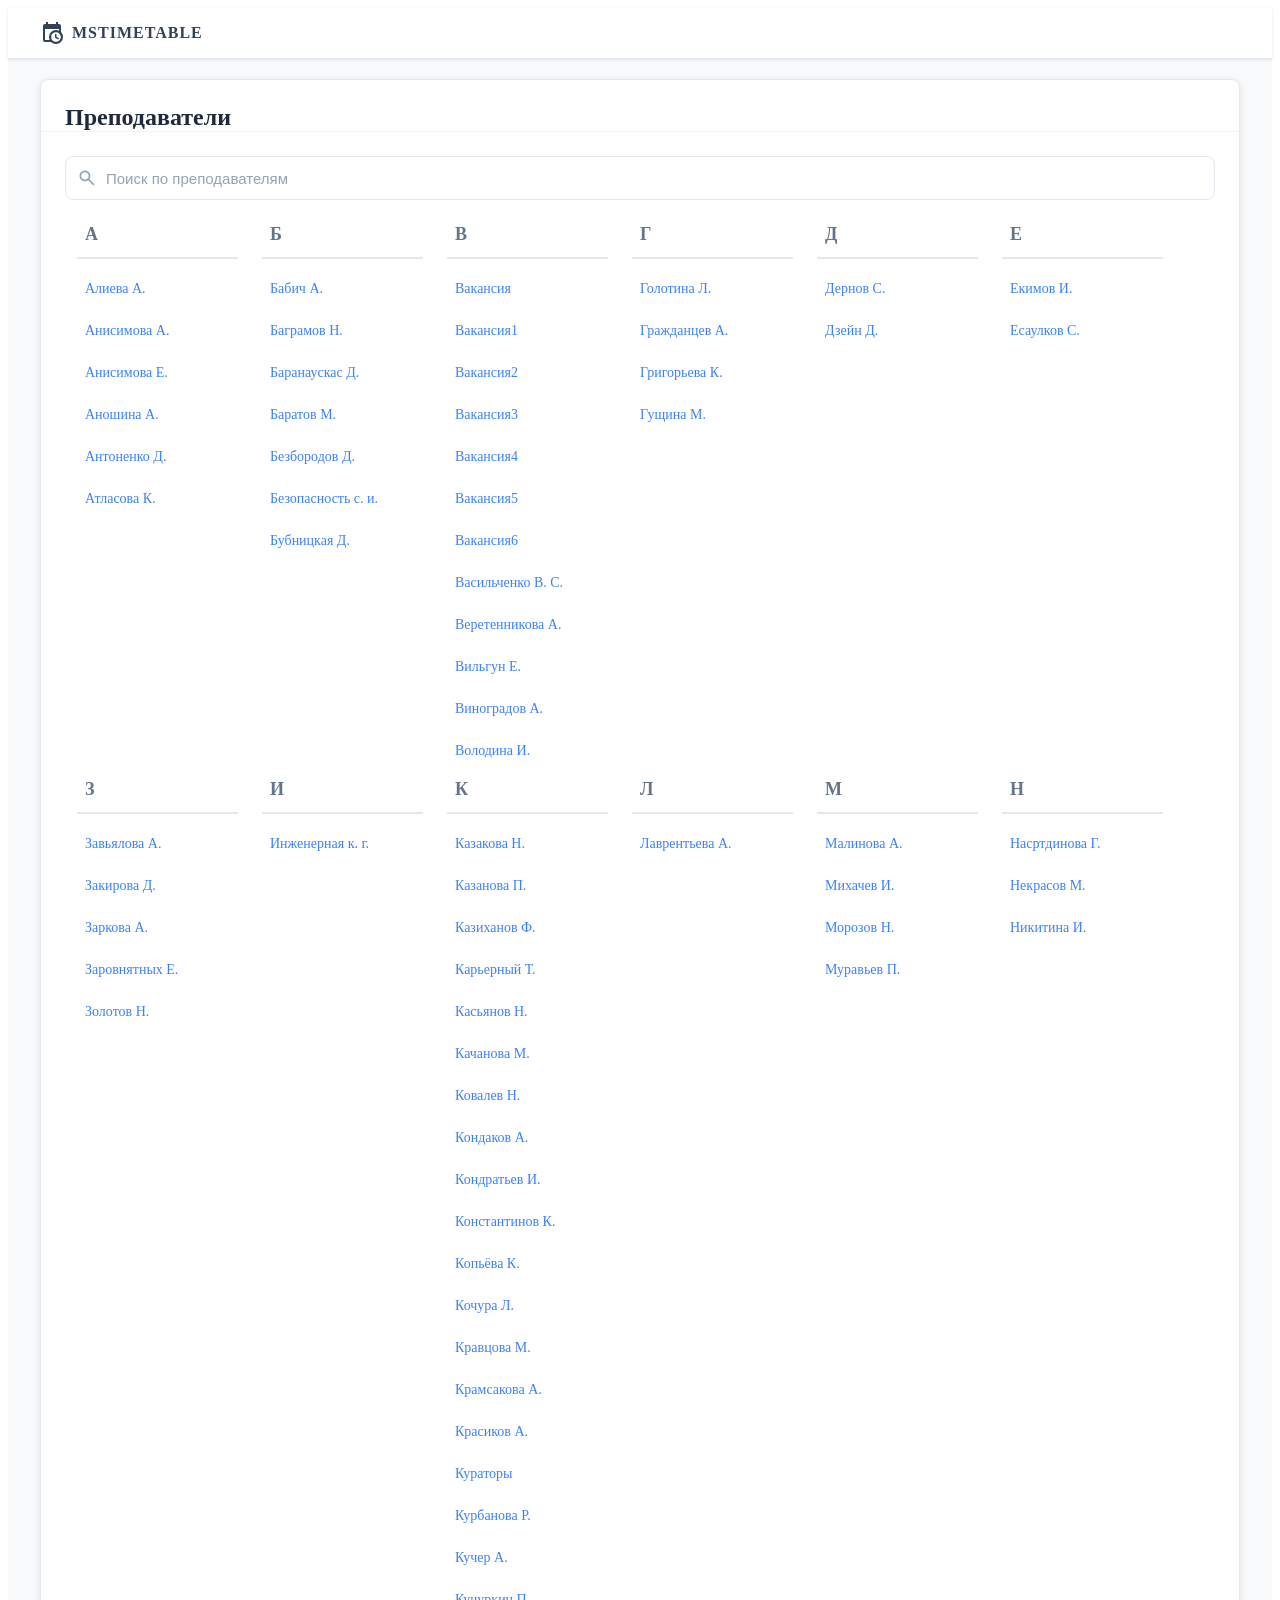
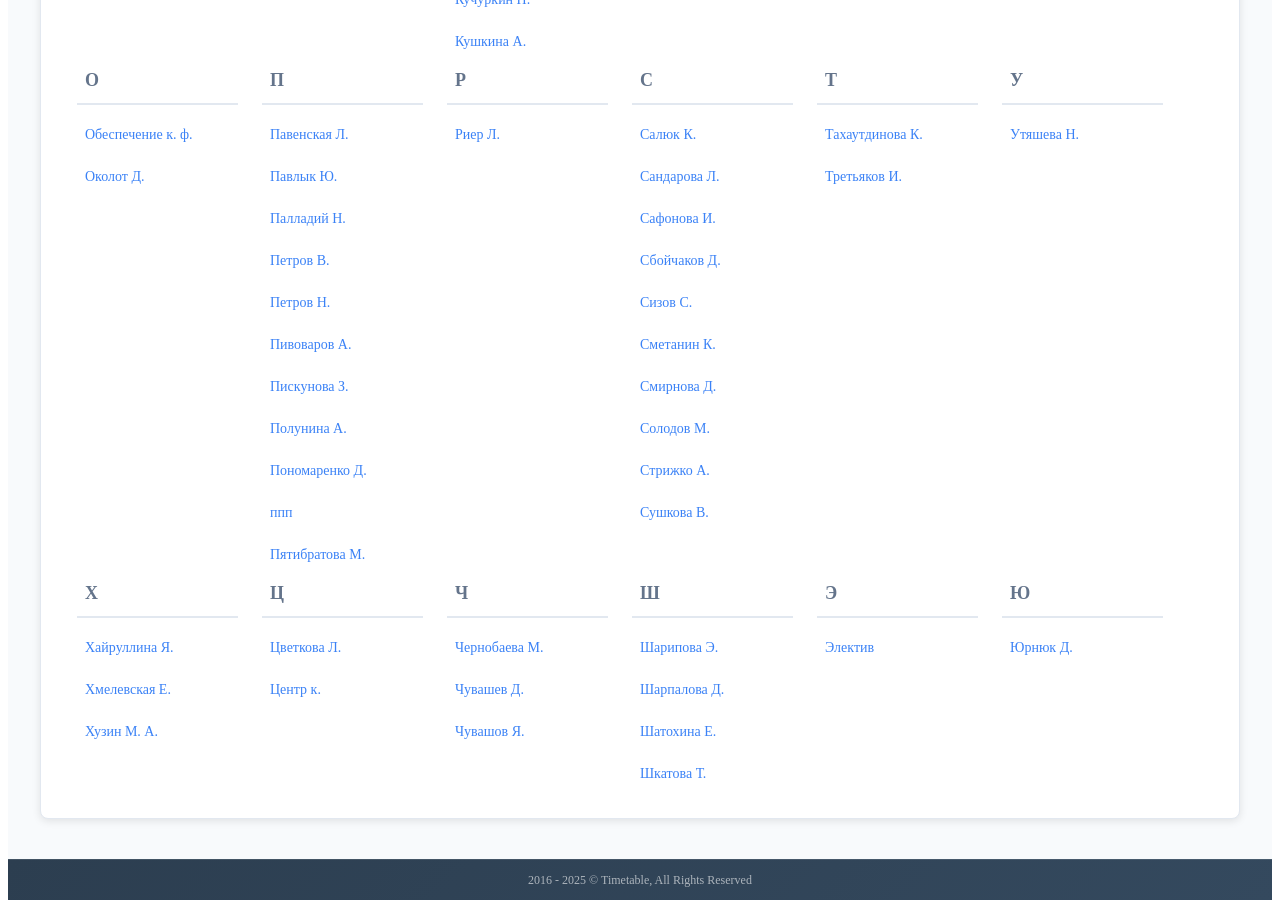
==== debug/teachers_page.html @ 3bd977bb "bug fix" ====
<!DOCTYPE html><html><head><meta charset="utf-8"><meta name="viewport" content="width=device-width, initial-scale=1"><title>Расписание по преподавателям</title><style>.layout-default[data-v-116ecce8]{background-color:#f8fafc!important;display:flex;flex-direction:column;min-height:100vh}.main-content[data-v-116ecce8]{display:flex;flex:1;flex-direction:column}</style><style>.modern-toolbar[data-v-dcefb932]{background:#fff;border-bottom:1px solid #e2e8f0;box-shadow:0 1px 3px #0000001a;height:50px}.toolbar-content[data-v-dcefb932]{height:50px;justify-content:space-between;margin:0 auto;max-width:1200px;padding:0 24px;width:100%}.header-left[data-v-dcefb932],.header-logo[data-v-dcefb932],.toolbar-content[data-v-dcefb932]{align-items:center;display:flex}.header-logo[data-v-dcefb932]{text-decoration:none;touch-action:manipulation;transition:all .3s ease;-webkit-tap-highlight-color:transparent}@media(hover:hover){.header-logo[data-v-dcefb932]:hover{opacity:.8}}@media screen and (pointer:coarse){.header-logo[data-v-dcefb932]{pointer-events:none}}.logo-icon[data-v-dcefb932]{align-items:center;color:#334155;display:flex;justify-content:center;margin-right:8px}.logo-text[data-v-dcefb932]{color:#334155;font-size:16px;font-weight:700;letter-spacing:1px}.mobile-logo[data-v-dcefb932]{color:#334155;justify-content:center}.header-right[data-v-dcefb932],.header-site[data-v-dcefb932],.mobile-logo[data-v-dcefb932]{align-items:center;display:flex}.header-site[data-v-dcefb932]{background:#f8fafc;border:1px solid #e2e8f0;border-radius:6px;color:#334155;padding:6px 12px;text-decoration:none;touch-action:manipulation;transition:all .3s ease;-webkit-tap-highlight-color:transparent}.header-site.clickable[data-v-dcefb932]{cursor:pointer}@media(hover:hover){.header-site.clickable[data-v-dcefb932]:hover{background:#f1f5f9}}.site-name[data-v-dcefb932]{color:#334155;font-size:14px;font-weight:500;max-width:260px;overflow:hidden;text-overflow:ellipsis;white-space:nowrap}.ml-1[data-v-dcefb932]{color:#64748b;margin-left:4px}@media(max-width:768px){.toolbar-content[data-v-dcefb932]{padding:0 16px}.header-site[data-v-dcefb932]{padding:6px 10px}.site-name[data-v-dcefb932]{font-size:13px}}@media(max-width:480px){.toolbar-content[data-v-dcefb932]{height:44px;padding:0 20px}.modern-toolbar[data-v-dcefb932]{height:44px}.site-name[data-v-dcefb932]{font-size:12px;max-width:200px;overflow:hidden;text-overflow:ellipsis;white-space:nowrap}.header-site[data-v-dcefb932]{max-width:220px;padding:4px 8px}}</style><style>.ui-icon[data-v-b7a84728]{display:inline-block;height:1em;vertical-align:middle;width:1em}</style><style>.modern-footer[data-v-db91221c]{background:linear-gradient(135deg,#2c3e50,#34495e);border-top:1px solid hsla(0,0%,100%,.1);color:#fffc;flex:0 0 40px;margin-top:auto}.footer-content[data-v-db91221c]{align-items:center;display:flex;height:40px;justify-content:center;margin:0 auto;max-width:1200px;padding:0 24px;width:100%}.footer-text[data-v-db91221c]{color:#fff9;font-size:12px;text-align:center}@media(max-width:768px){.footer-content[data-v-db91221c]{padding:0 16px}.footer-text[data-v-db91221c]{font-size:11px}}@media(max-width:480px){.footer-text[data-v-db91221c]{font-size:10px}}</style><style>.teachers-page[data-v-298ce6ec]{padding-bottom:40px}.content-container[data-v-298ce6ec]{margin:0 auto;max-width:1200px;padding:0 24px}.teachers-card[data-v-298ce6ec]{background:#fff;border:1px solid #e2e8f0;border-radius:8px;box-shadow:0 2px 8px #0000001a;margin-top:20px}.teachers-title[data-v-298ce6ec]{border-bottom:1px solid #f1f5f9;color:#1e293b;font-size:1.5rem;font-weight:600;padding:24px 24px 0}.card-content[data-v-298ce6ec]{padding:24px}.teachers-search[data-v-298ce6ec]{margin-bottom:16px}@media(max-width:768px){.content-container[data-v-298ce6ec]{padding:0 16px}.teachers-title[data-v-298ce6ec]{font-size:1.25rem;padding:20px 20px 0}}@media(max-width:480px){.content-container[data-v-298ce6ec]{padding:0 20px}.teachers-title[data-v-298ce6ec]{font-size:1.1rem;padding:16px 16px 0}}</style><style>.ui-search[data-v-e4967281]{align-items:center;display:flex;position:relative}.ui-search__icon[data-v-e4967281]{color:#94a3b8;left:12px;pointer-events:none;position:absolute}.ui-search__input[data-v-e4967281]{background:#fff;border:1px solid #e2e8f0;border-radius:8px;color:#1e293b;font-size:15px;min-height:44px;outline:none;padding:10px 44px 10px 40px;transition:border-color .2s ease,box-shadow .2s ease;width:100%}.ui-search__input[data-v-e4967281]::-moz-placeholder{color:#94a3b8}.ui-search__input[data-v-e4967281]::placeholder{color:#94a3b8}.ui-search__input[data-v-e4967281]:focus{border-color:#3b82f6;box-shadow:0 0 0 3px #3b82f61f}.ui-search__input[data-v-e4967281]::-webkit-search-cancel-button{-webkit-appearance:none;appearance:none}.ui-search__clear[data-v-e4967281]{align-items:center;background:transparent;border:none;color:#64748b;cursor:pointer;display:flex;height:44px;justify-content:center;position:absolute;right:0;top:50%;touch-action:manipulation;transform:translateY(-50%);width:44px}.ui-search__clear[data-v-e4967281]:before{background:transparent;border-radius:6px;content:"";inset:5px 6px;position:absolute;transition:background .15s ease}.ui-search__clear .ui-icon[data-v-e4967281]{position:relative}@media(hover:hover){.ui-search__clear[data-v-e4967281]:hover:before{background:#f1f5f9}}.ui-search__clear[data-v-e4967281]:active:before{background:#e8edf4}</style><style>.teachers-row[data-v-79f43349]{display:flex;flex-wrap:wrap;margin:0}.teachers-column[data-v-79f43349]{display:flex;flex-direction:column}.col[data-v-79f43349]{flex:0 0 14%;max-width:14%;padding:0 12px}.col.full[data-v-79f43349]{flex:0 0 16%;max-width:16%}.teacher-link[data-v-79f43349]{align-items:center;border-radius:6px;color:#3b82f6;display:flex;font-size:14px;line-height:1.4;min-height:32px;padding:4px 8px;text-decoration:none;touch-action:manipulation;transition:all .2s ease;-webkit-tap-highlight-color:transparent}@media(hover:hover){.teacher-link[data-v-79f43349]:hover{background:#3b82f61a;color:#1e40af;text-decoration:none}}.teacher-link[data-v-79f43349]:active{background:#3b82f626;transform:scale(.98)}.teacher-link[data-v-79f43349]:not(:first-child){margin-top:2px}.letter[data-v-79f43349]{border-bottom:2px solid #e2e8f0;color:#64748b;font-size:18px;font-weight:700;margin-bottom:8px;padding:8px 8px 12px}@media(max-width:1266px){.col[data-v-79f43349]{flex:0 0 16.66%;max-width:16.66%}.full.col[data-v-79f43349]{flex:0 0 20%;max-width:20%}}@media(max-width:1200px){.col[data-v-79f43349]{flex:0 0 16.66%;max-width:16.66%}.full.col[data-v-79f43349]{flex:0 0 20%;max-width:20%}}@media(max-width:1100px){.col[data-v-79f43349]{flex:0 0 20%;max-width:20%}.full.col[data-v-79f43349]{flex:0 0 25%;max-width:25%}}@media(max-width:1000px){.col[data-v-79f43349]{flex:0 0 25%;max-width:25%}.full.col[data-v-79f43349]{flex:0 0 33.33%;max-width:33.33%}}@media(max-width:768px){.col[data-v-79f43349]{flex:0 0 33.33%;max-width:33.33%;padding:0 8px}.full.col[data-v-79f43349]{flex:0 0 50%;max-width:50%}}@media(max-width:600px){.col[data-v-79f43349]{flex:0 0 50%;max-width:50%}}@media(max-width:480px){.teacher-link[data-v-79f43349]{font-size:13px;min-height:28px}.full.col[data-v-79f43349]{flex:0 0 100%;max-width:100%}}@media(max-width:360px){.col[data-v-79f43349]{flex:0 0 100%;max-width:100%}}</style><link rel="stylesheet" href="/_nuxt/entry.Zd4jwRsW.css" crossorigin><link rel="stylesheet" href="/_nuxt/_publicationId_.DvS0RNIh.css" crossorigin><link rel="stylesheet" href="/_nuxt/breadcrumbs.D7dAGh7E.css" crossorigin><link rel="stylesheet" href="/_nuxt/index.6wGNcA68.css" crossorigin><link rel="stylesheet" href="/_nuxt/NoResults.CqRjR42I.css" crossorigin><style>:where(.i-material-symbols\:search){display:inline-block;width:1em;height:1em;background-color:currentColor;-webkit-mask-image:var(--svg);mask-image:var(--svg);-webkit-mask-repeat:no-repeat;mask-repeat:no-repeat;-webkit-mask-size:100% 100%;mask-size:100% 100%;--svg:url("data:image/svg+xml,%3Csvg xmlns='http://www.w3.org/2000/svg' viewBox='0 0 24 24' width='24' height='24'%3E%3Cpath fill='black' d='m19.6 21l-6.3-6.3q-.75.6-1.725.95T9.5 16q-2.725 0-4.612-1.888T3 9.5t1.888-4.612T9.5 3t4.613 1.888T16 9.5q0 1.1-.35 2.075T14.7 13.3l6.3 6.3zM9.5 14q1.875 0 3.188-1.312T14 9.5t-1.312-3.187T9.5 5T6.313 6.313T5 9.5t1.313 3.188T9.5 14'/%3E%3C/svg%3E")}:where(.i-mdi\:calendar-clock){display:inline-block;width:1em;height:1em;background-color:currentColor;-webkit-mask-image:var(--svg);mask-image:var(--svg);-webkit-mask-repeat:no-repeat;mask-repeat:no-repeat;-webkit-mask-size:100% 100%;mask-size:100% 100%;--svg:url("data:image/svg+xml,%3Csvg xmlns='http://www.w3.org/2000/svg' viewBox='0 0 24 24' width='24' height='24'%3E%3Cpath fill='black' d='M15 13h1.5v2.82l2.44 1.41l-.75 1.3L15 16.69zm4-5H5v11h4.67c-.43-.91-.67-1.93-.67-3a7 7 0 0 1 7-7c1.07 0 2.09.24 3 .67zM5 21a2 2 0 0 1-2-2V5c0-1.11.89-2 2-2h1V1h2v2h8V1h2v2h1a2 2 0 0 1 2 2v6.1c1.24 1.26 2 2.99 2 4.9a7 7 0 0 1-7 7c-1.91 0-3.64-.76-4.9-2zm11-9.85A4.85 4.85 0 0 0 11.15 16c0 2.68 2.17 4.85 4.85 4.85A4.85 4.85 0 0 0 20.85 16c0-2.68-2.17-4.85-4.85-4.85'/%3E%3C/svg%3E")}</style><link rel="modulepreload" as="script" crossorigin href="/_nuxt/MFs0o0-h.js"><link rel="modulepreload" as="script" crossorigin href="/_nuxt/BOsYwtOT.js"><link rel="modulepreload" as="script" crossorigin href="/_nuxt/CE1dLyP9.js"><link rel="modulepreload" as="script" crossorigin href="/_nuxt/BvNuM-Ki.js"><link rel="modulepreload" as="script" crossorigin href="/_nuxt/BCeSIx0c.js"><link rel="modulepreload" as="script" crossorigin href="/_nuxt/rlwX0Xei.js"><link rel="modulepreload" as="script" crossorigin href="/_nuxt/Bi-CphAh.js"><link rel="modulepreload" as="script" crossorigin href="/_nuxt/DuxuYASW.js"><link rel="modulepreload" as="script" crossorigin href="/_nuxt/DUpiThfU.js"><link rel="modulepreload" as="script" crossorigin href="/_nuxt/DsF2shcD.js"><link rel="preload" as="fetch" fetchpriority="low" crossorigin="anonymous" href="/_nuxt/builds/meta/c3b8112a-52d9-402d-aa8f-364e0612f6e1.json"><script type="module" src="/_nuxt/MFs0o0-h.js" crossorigin></script><meta name="description" content="Актуальное расписание занятий"><meta property="og:title" content="Расписание по преподавателям"><meta property="og:description" content="Актуальное расписание занятий"><meta property="og:type" content="website"><meta property="og:site_name" content="Расписание занятий"><meta name="twitter:card" content="summary"><meta name="twitter:title" content="Расписание по преподавателям"><meta name="twitter:description" content="Актуальное расписание занятий"></head><body><div id="__nuxt"><!--[--><div class="layout-default" data-v-116ecce8><header class="modern-toolbar" data-testid="Toolbar" data-v-116ecce8 data-v-dcefb932><div class="toolbar-content" data-v-dcefb932><div class="header-left" data-v-dcefb932><a class="header-logo" href="https://www.mstimetables.ru" data-v-dcefb932><div class="logo-icon" data-v-dcefb932><span class="iconify i-mdi:calendar-clock ui-icon" aria-hidden="true" style="font-size:24px;" data-v-dcefb932 data-v-b7a84728></span></div><div class="logo-text" data-v-dcefb932>MSTIMETABLE</div></a></div><div class="header-right" data-v-dcefb932><!----></div></div></header><!----><div class="main-content" data-v-116ecce8><!--[--><div class="teachers-page" data-testid="TeachersPage" data-v-298ce6ec><div class="content-container" data-v-298ce6ec><div class="teachers-card" data-v-298ce6ec><div class="teachers-title" data-testid="TeachersTitle" data-v-298ce6ec>Преподаватели</div><div class="card-content" data-v-298ce6ec><div class="ui-search teachers-search" data-v-298ce6ec data-v-e4967281><span class="iconify i-material-symbols:search ui-icon ui-search__icon" aria-hidden="true" style="font-size:20px;" data-v-e4967281 data-v-b7a84728></span><input value="" type="search" class="ui-search__input" placeholder="Поиск по преподавателям" autocomplete="off" spellcheck="false" data-testid="UiSearchInput" data-v-e4967281><!----></div><div class="teachers-row" data-testid="TeachersList" data-v-298ce6ec data-v-79f43349><!--[--><div class="col" align-self="start" data-v-79f43349><div class="teachers-column" data-v-79f43349><div class="letter" data-v-79f43349>А</div><!--[--><a href="/01a00f53-d327-73b5-b396-bf3eb6f57ce2/teachers/334" class="teacher-link" data-testid="TeacherLink" data-v-79f43349>Алиева А.</a><a href="/01a00f53-d327-73b5-b396-bf3eb6f57ce2/teachers/340" class="teacher-link" data-testid="TeacherLink" data-v-79f43349>Анисимова А.</a><a href="/01a00f53-d327-73b5-b396-bf3eb6f57ce2/teachers/339" class="teacher-link" data-testid="TeacherLink" data-v-79f43349>Анисимова Е.</a><a href="/01a00f53-d327-73b5-b396-bf3eb6f57ce2/teachers/273" class="teacher-link" data-testid="TeacherLink" data-v-79f43349>Аношина А.</a><a href="/01a00f53-d327-73b5-b396-bf3eb6f57ce2/teachers/286" class="teacher-link" data-testid="TeacherLink" data-v-79f43349>Антоненко Д.</a><a href="/01a00f53-d327-73b5-b396-bf3eb6f57ce2/teachers/282" class="teacher-link" data-testid="TeacherLink" data-v-79f43349>Атласова К.</a><!--]--></div></div><div class="col" align-self="start" data-v-79f43349><div class="teachers-column" data-v-79f43349><div class="letter" data-v-79f43349>Б</div><!--[--><a href="/01a00f53-d327-73b5-b396-bf3eb6f57ce2/teachers/271" class="teacher-link" data-testid="TeacherLink" data-v-79f43349>Бабич А.</a><a href="/01a00f53-d327-73b5-b396-bf3eb6f57ce2/teachers/325" class="teacher-link" data-testid="TeacherLink" data-v-79f43349>Баграмов Н.</a><a href="/01a00f53-d327-73b5-b396-bf3eb6f57ce2/teachers/298" class="teacher-link" data-testid="TeacherLink" data-v-79f43349>Баранаускас Д.</a><a href="/01a00f53-d327-73b5-b396-bf3eb6f57ce2/teachers/307" class="teacher-link" data-testid="TeacherLink" data-v-79f43349>Баратов М.</a><a href="/01a00f53-d327-73b5-b396-bf3eb6f57ce2/teachers/259" class="teacher-link" data-testid="TeacherLink" data-v-79f43349>Безбородов Д.</a><a href="/01a00f53-d327-73b5-b396-bf3eb6f57ce2/teachers/295" class="teacher-link" data-testid="TeacherLink" data-v-79f43349>Безопасность с. и.</a><a href="/01a00f53-d327-73b5-b396-bf3eb6f57ce2/teachers/316" class="teacher-link" data-testid="TeacherLink" data-v-79f43349>Бубницкая Д.</a><!--]--></div></div><div class="col" align-self="start" data-v-79f43349><div class="teachers-column" data-v-79f43349><div class="letter" data-v-79f43349>В</div><!--[--><a href="/01a00f53-d327-73b5-b396-bf3eb6f57ce2/teachers/175" class="teacher-link" data-testid="TeacherLink" data-v-79f43349>Вакансия</a><a href="/01a00f53-d327-73b5-b396-bf3eb6f57ce2/teachers/176" class="teacher-link" data-testid="TeacherLink" data-v-79f43349>Вакансия1</a><a href="/01a00f53-d327-73b5-b396-bf3eb6f57ce2/teachers/177" class="teacher-link" data-testid="TeacherLink" data-v-79f43349>Вакансия2</a><a href="/01a00f53-d327-73b5-b396-bf3eb6f57ce2/teachers/180" class="teacher-link" data-testid="TeacherLink" data-v-79f43349>Вакансия3</a><a href="/01a00f53-d327-73b5-b396-bf3eb6f57ce2/teachers/181" class="teacher-link" data-testid="TeacherLink" data-v-79f43349>Вакансия4</a><a href="/01a00f53-d327-73b5-b396-bf3eb6f57ce2/teachers/182" class="teacher-link" data-testid="TeacherLink" data-v-79f43349>Вакансия5</a><a href="/01a00f53-d327-73b5-b396-bf3eb6f57ce2/teachers/185" class="teacher-link" data-testid="TeacherLink" data-v-79f43349>Вакансия6</a><a href="/01a00f53-d327-73b5-b396-bf3eb6f57ce2/teachers/279" class="teacher-link" data-testid="TeacherLink" data-v-79f43349>Васильченко В. С.</a><a href="/01a00f53-d327-73b5-b396-bf3eb6f57ce2/teachers/317" class="teacher-link" data-testid="TeacherLink" data-v-79f43349>Веретенникова А.</a><a href="/01a00f53-d327-73b5-b396-bf3eb6f57ce2/teachers/261" class="teacher-link" data-testid="TeacherLink" data-v-79f43349>Вильгун Е.</a><a href="/01a00f53-d327-73b5-b396-bf3eb6f57ce2/teachers/336" class="teacher-link" data-testid="TeacherLink" data-v-79f43349>Виноградов А.</a><a href="/01a00f53-d327-73b5-b396-bf3eb6f57ce2/teachers/251" class="teacher-link" data-testid="TeacherLink" data-v-79f43349>Володина И.</a><!--]--></div></div><div class="col" align-self="start" data-v-79f43349><div class="teachers-column" data-v-79f43349><div class="letter" data-v-79f43349>Г</div><!--[--><a href="/01a00f53-d327-73b5-b396-bf3eb6f57ce2/teachers/338" class="teacher-link" data-testid="TeacherLink" data-v-79f43349>Голотина Л.</a><a href="/01a00f53-d327-73b5-b396-bf3eb6f57ce2/teachers/256" class="teacher-link" data-testid="TeacherLink" data-v-79f43349>Гражданцев А.</a><a href="/01a00f53-d327-73b5-b396-bf3eb6f57ce2/teachers/351" class="teacher-link" data-testid="TeacherLink" data-v-79f43349>Григорьева К.</a><a href="/01a00f53-d327-73b5-b396-bf3eb6f57ce2/teachers/348" class="teacher-link" data-testid="TeacherLink" data-v-79f43349>Гущина М.</a><!--]--></div></div><div class="col" align-self="start" data-v-79f43349><div class="teachers-column" data-v-79f43349><div class="letter" data-v-79f43349>Д</div><!--[--><a href="/01a00f53-d327-73b5-b396-bf3eb6f57ce2/teachers/326" class="teacher-link" data-testid="TeacherLink" data-v-79f43349>Дернов С.</a><a href="/01a00f53-d327-73b5-b396-bf3eb6f57ce2/teachers/288" class="teacher-link" data-testid="TeacherLink" data-v-79f43349>Дзейн Д.</a><!--]--></div></div><div class="col" align-self="start" data-v-79f43349><div class="teachers-column" data-v-79f43349><div class="letter" data-v-79f43349>Е</div><!--[--><a href="/01a00f53-d327-73b5-b396-bf3eb6f57ce2/teachers/308" class="teacher-link" data-testid="TeacherLink" data-v-79f43349>Екимов И.</a><a href="/01a00f53-d327-73b5-b396-bf3eb6f57ce2/teachers/344" class="teacher-link" data-testid="TeacherLink" data-v-79f43349>Есаулков С.</a><!--]--></div></div><div class="col" align-self="start" data-v-79f43349><div class="teachers-column" data-v-79f43349><div class="letter" data-v-79f43349>З</div><!--[--><a href="/01a00f53-d327-73b5-b396-bf3eb6f57ce2/teachers/270" class="teacher-link" data-testid="TeacherLink" data-v-79f43349>Завьялова А.</a><a href="/01a00f53-d327-73b5-b396-bf3eb6f57ce2/teachers/315" class="teacher-link" data-testid="TeacherLink" data-v-79f43349>Закирова Д.</a><a href="/01a00f53-d327-73b5-b396-bf3eb6f57ce2/teachers/327" class="teacher-link" data-testid="TeacherLink" data-v-79f43349>Заркова А.</a><a href="/01a00f53-d327-73b5-b396-bf3eb6f57ce2/teachers/275" class="teacher-link" data-testid="TeacherLink" data-v-79f43349>Заровнятных Е.</a><a href="/01a00f53-d327-73b5-b396-bf3eb6f57ce2/teachers/263" class="teacher-link" data-testid="TeacherLink" data-v-79f43349>Золотов Н.</a><!--]--></div></div><div class="col" align-self="start" data-v-79f43349><div class="teachers-column" data-v-79f43349><div class="letter" data-v-79f43349>И</div><!--[--><a href="/01a00f53-d327-73b5-b396-bf3eb6f57ce2/teachers/296" class="teacher-link" data-testid="TeacherLink" data-v-79f43349>Инженерная к. г.</a><!--]--></div></div><div class="col" align-self="start" data-v-79f43349><div class="teachers-column" data-v-79f43349><div class="letter" data-v-79f43349>К</div><!--[--><a href="/01a00f53-d327-73b5-b396-bf3eb6f57ce2/teachers/291" class="teacher-link" data-testid="TeacherLink" data-v-79f43349>Казакова Н.</a><a href="/01a00f53-d327-73b5-b396-bf3eb6f57ce2/teachers/332" class="teacher-link" data-testid="TeacherLink" data-v-79f43349>Казанова П.</a><a href="/01a00f53-d327-73b5-b396-bf3eb6f57ce2/teachers/285" class="teacher-link" data-testid="TeacherLink" data-v-79f43349>Казиханов Ф.</a><a href="/01a00f53-d327-73b5-b396-bf3eb6f57ce2/teachers/276" class="teacher-link" data-testid="TeacherLink" data-v-79f43349>Карьерный Т.</a><a href="/01a00f53-d327-73b5-b396-bf3eb6f57ce2/teachers/301" class="teacher-link" data-testid="TeacherLink" data-v-79f43349>Касьянов Н.</a><a href="/01a00f53-d327-73b5-b396-bf3eb6f57ce2/teachers/280" class="teacher-link" data-testid="TeacherLink" data-v-79f43349>Качанова М.</a><a href="/01a00f53-d327-73b5-b396-bf3eb6f57ce2/teachers/337" class="teacher-link" data-testid="TeacherLink" data-v-79f43349>Ковалев Н.</a><a href="/01a00f53-d327-73b5-b396-bf3eb6f57ce2/teachers/257" class="teacher-link" data-testid="TeacherLink" data-v-79f43349>Кондаков А.</a><a href="/01a00f53-d327-73b5-b396-bf3eb6f57ce2/teachers/292" class="teacher-link" data-testid="TeacherLink" data-v-79f43349>Кондратьев И.</a><a href="/01a00f53-d327-73b5-b396-bf3eb6f57ce2/teachers/313" class="teacher-link" data-testid="TeacherLink" data-v-79f43349>Константинов К.</a><a href="/01a00f53-d327-73b5-b396-bf3eb6f57ce2/teachers/318" class="teacher-link" data-testid="TeacherLink" data-v-79f43349>Копьёва К.</a><a href="/01a00f53-d327-73b5-b396-bf3eb6f57ce2/teachers/341" class="teacher-link" data-testid="TeacherLink" data-v-79f43349>Кочура Л.</a><a href="/01a00f53-d327-73b5-b396-bf3eb6f57ce2/teachers/262" class="teacher-link" data-testid="TeacherLink" data-v-79f43349>Кравцова М.</a><a href="/01a00f53-d327-73b5-b396-bf3eb6f57ce2/teachers/299" class="teacher-link" data-testid="TeacherLink" data-v-79f43349>Крамсакова А.</a><a href="/01a00f53-d327-73b5-b396-bf3eb6f57ce2/teachers/265" class="teacher-link" data-testid="TeacherLink" data-v-79f43349>Красиков А.</a><a href="/01a00f53-d327-73b5-b396-bf3eb6f57ce2/teachers/328" class="teacher-link" data-testid="TeacherLink" data-v-79f43349>Кураторы</a><a href="/01a00f53-d327-73b5-b396-bf3eb6f57ce2/teachers/283" class="teacher-link" data-testid="TeacherLink" data-v-79f43349>Курбанова Р.</a><a href="/01a00f53-d327-73b5-b396-bf3eb6f57ce2/teachers/303" class="teacher-link" data-testid="TeacherLink" data-v-79f43349>Кучер А.</a><a href="/01a00f53-d327-73b5-b396-bf3eb6f57ce2/teachers/255" class="teacher-link" data-testid="TeacherLink" data-v-79f43349>Кучуркин П.</a><a href="/01a00f53-d327-73b5-b396-bf3eb6f57ce2/teachers/252" class="teacher-link" data-testid="TeacherLink" data-v-79f43349>Кушкина А.</a><!--]--></div></div><div class="col" align-self="start" data-v-79f43349><div class="teachers-column" data-v-79f43349><div class="letter" data-v-79f43349>Л</div><!--[--><a href="/01a00f53-d327-73b5-b396-bf3eb6f57ce2/teachers/293" class="teacher-link" data-testid="TeacherLink" data-v-79f43349>Лаврентьева А.</a><!--]--></div></div><div class="col" align-self="start" data-v-79f43349><div class="teachers-column" data-v-79f43349><div class="letter" data-v-79f43349>М</div><!--[--><a href="/01a00f53-d327-73b5-b396-bf3eb6f57ce2/teachers/347" class="teacher-link" data-testid="TeacherLink" data-v-79f43349>Малинова А.</a><a href="/01a00f53-d327-73b5-b396-bf3eb6f57ce2/teachers/278" class="teacher-link" data-testid="TeacherLink" data-v-79f43349>Михачев И.</a><a href="/01a00f53-d327-73b5-b396-bf3eb6f57ce2/teachers/333" class="teacher-link" data-testid="TeacherLink" data-v-79f43349>Морозов Н.</a><a href="/01a00f53-d327-73b5-b396-bf3eb6f57ce2/teachers/304" class="teacher-link" data-testid="TeacherLink" data-v-79f43349>Муравьев П.</a><!--]--></div></div><div class="col" align-self="start" data-v-79f43349><div class="teachers-column" data-v-79f43349><div class="letter" data-v-79f43349>Н</div><!--[--><a href="/01a00f53-d327-73b5-b396-bf3eb6f57ce2/teachers/272" class="teacher-link" data-testid="TeacherLink" data-v-79f43349>Насртдинова Г.</a><a href="/01a00f53-d327-73b5-b396-bf3eb6f57ce2/teachers/320" class="teacher-link" data-testid="TeacherLink" data-v-79f43349>Некрасов М.</a><a href="/01a00f53-d327-73b5-b396-bf3eb6f57ce2/teachers/267" class="teacher-link" data-testid="TeacherLink" data-v-79f43349>Никитина И.</a><!--]--></div></div><div class="col" align-self="start" data-v-79f43349><div class="teachers-column" data-v-79f43349><div class="letter" data-v-79f43349>О</div><!--[--><a href="/01a00f53-d327-73b5-b396-bf3eb6f57ce2/teachers/309" class="teacher-link" data-testid="TeacherLink" data-v-79f43349>Обеспечение к. ф.</a><a href="/01a00f53-d327-73b5-b396-bf3eb6f57ce2/teachers/323" class="teacher-link" data-testid="TeacherLink" data-v-79f43349>Околот Д.</a><!--]--></div></div><div class="col" align-self="start" data-v-79f43349><div class="teachers-column" data-v-79f43349><div class="letter" data-v-79f43349>П</div><!--[--><a href="/01a00f53-d327-73b5-b396-bf3eb6f57ce2/teachers/346" class="teacher-link" data-testid="TeacherLink" data-v-79f43349>Павенская Л.</a><a href="/01a00f53-d327-73b5-b396-bf3eb6f57ce2/teachers/289" class="teacher-link" data-testid="TeacherLink" data-v-79f43349>Павлык Ю.</a><a href="/01a00f53-d327-73b5-b396-bf3eb6f57ce2/teachers/350" class="teacher-link" data-testid="TeacherLink" data-v-79f43349>Палладий Н.</a><a href="/01a00f53-d327-73b5-b396-bf3eb6f57ce2/teachers/349" class="teacher-link" data-testid="TeacherLink" data-v-79f43349>Петров В.</a><a href="/01a00f53-d327-73b5-b396-bf3eb6f57ce2/teachers/287" class="teacher-link" data-testid="TeacherLink" data-v-79f43349>Петров Н.</a><a href="/01a00f53-d327-73b5-b396-bf3eb6f57ce2/teachers/322" class="teacher-link" data-testid="TeacherLink" data-v-79f43349>Пивоваров А.</a><a href="/01a00f53-d327-73b5-b396-bf3eb6f57ce2/teachers/266" class="teacher-link" data-testid="TeacherLink" data-v-79f43349>Пискунова З.</a><a href="/01a00f53-d327-73b5-b396-bf3eb6f57ce2/teachers/345" class="teacher-link" data-testid="TeacherLink" data-v-79f43349>Полунина А.</a><a href="/01a00f53-d327-73b5-b396-bf3eb6f57ce2/teachers/329" class="teacher-link" data-testid="TeacherLink" data-v-79f43349>Пономаренко Д.</a><a href="/01a00f53-d327-73b5-b396-bf3eb6f57ce2/teachers/250" class="teacher-link" data-testid="TeacherLink" data-v-79f43349>ппп</a><a href="/01a00f53-d327-73b5-b396-bf3eb6f57ce2/teachers/312" class="teacher-link" data-testid="TeacherLink" data-v-79f43349>Пятибратова М.</a><!--]--></div></div><div class="col" align-self="start" data-v-79f43349><div class="teachers-column" data-v-79f43349><div class="letter" data-v-79f43349>Р</div><!--[--><a href="/01a00f53-d327-73b5-b396-bf3eb6f57ce2/teachers/274" class="teacher-link" data-testid="TeacherLink" data-v-79f43349>Риер Л.</a><!--]--></div></div><div class="col" align-self="start" data-v-79f43349><div class="teachers-column" data-v-79f43349><div class="letter" data-v-79f43349>С</div><!--[--><a href="/01a00f53-d327-73b5-b396-bf3eb6f57ce2/teachers/352" class="teacher-link" data-testid="TeacherLink" data-v-79f43349>Салюк К.</a><a href="/01a00f53-d327-73b5-b396-bf3eb6f57ce2/teachers/258" class="teacher-link" data-testid="TeacherLink" data-v-79f43349>Сандарова Л.</a><a href="/01a00f53-d327-73b5-b396-bf3eb6f57ce2/teachers/305" class="teacher-link" data-testid="TeacherLink" data-v-79f43349>Сафонова И.</a><a href="/01a00f53-d327-73b5-b396-bf3eb6f57ce2/teachers/297" class="teacher-link" data-testid="TeacherLink" data-v-79f43349>Сбойчаков Д.</a><a href="/01a00f53-d327-73b5-b396-bf3eb6f57ce2/teachers/324" class="teacher-link" data-testid="TeacherLink" data-v-79f43349>Сизов С.</a><a href="/01a00f53-d327-73b5-b396-bf3eb6f57ce2/teachers/331" class="teacher-link" data-testid="TeacherLink" data-v-79f43349>Сметанин К.</a><a href="/01a00f53-d327-73b5-b396-bf3eb6f57ce2/teachers/260" class="teacher-link" data-testid="TeacherLink" data-v-79f43349>Смирнова Д.</a><a href="/01a00f53-d327-73b5-b396-bf3eb6f57ce2/teachers/302" class="teacher-link" data-testid="TeacherLink" data-v-79f43349>Солодов М.</a><a href="/01a00f53-d327-73b5-b396-bf3eb6f57ce2/teachers/300" class="teacher-link" data-testid="TeacherLink" data-v-79f43349>Стрижко А.</a><a href="/01a00f53-d327-73b5-b396-bf3eb6f57ce2/teachers/264" class="teacher-link" data-testid="TeacherLink" data-v-79f43349>Сушкова В.</a><!--]--></div></div><div class="col" align-self="start" data-v-79f43349><div class="teachers-column" data-v-79f43349><div class="letter" data-v-79f43349>Т</div><!--[--><a href="/01a00f53-d327-73b5-b396-bf3eb6f57ce2/teachers/321" class="teacher-link" data-testid="TeacherLink" data-v-79f43349>Тахаутдинова К.</a><a href="/01a00f53-d327-73b5-b396-bf3eb6f57ce2/teachers/310" class="teacher-link" data-testid="TeacherLink" data-v-79f43349>Третьяков И.</a><!--]--></div></div><div class="col" align-self="start" data-v-79f43349><div class="teachers-column" data-v-79f43349><div class="letter" data-v-79f43349>У</div><!--[--><a href="/01a00f53-d327-73b5-b396-bf3eb6f57ce2/teachers/314" class="teacher-link" data-testid="TeacherLink" data-v-79f43349>Утяшева Н.</a><!--]--></div></div><div class="col" align-self="start" data-v-79f43349><div class="teachers-column" data-v-79f43349><div class="letter" data-v-79f43349>Х</div><!--[--><a href="/01a00f53-d327-73b5-b396-bf3eb6f57ce2/teachers/268" class="teacher-link" data-testid="TeacherLink" data-v-79f43349>Хайруллина Я.</a><a href="/01a00f53-d327-73b5-b396-bf3eb6f57ce2/teachers/343" class="teacher-link" data-testid="TeacherLink" data-v-79f43349>Хмелевская Е.</a><a href="/01a00f53-d327-73b5-b396-bf3eb6f57ce2/teachers/284" class="teacher-link" data-testid="TeacherLink" data-v-79f43349>Хузин М. А.</a><!--]--></div></div><div class="col" align-self="start" data-v-79f43349><div class="teachers-column" data-v-79f43349><div class="letter" data-v-79f43349>Ц</div><!--[--><a href="/01a00f53-d327-73b5-b396-bf3eb6f57ce2/teachers/306" class="teacher-link" data-testid="TeacherLink" data-v-79f43349>Цветкова Л.</a><a href="/01a00f53-d327-73b5-b396-bf3eb6f57ce2/teachers/294" class="teacher-link" data-testid="TeacherLink" data-v-79f43349>Центр к.</a><!--]--></div></div><div class="col" align-self="start" data-v-79f43349><div class="teachers-column" data-v-79f43349><div class="letter" data-v-79f43349>Ч</div><!--[--><a href="/01a00f53-d327-73b5-b396-bf3eb6f57ce2/teachers/330" class="teacher-link" data-testid="TeacherLink" data-v-79f43349>Чернобаева М.</a><a href="/01a00f53-d327-73b5-b396-bf3eb6f57ce2/teachers/253" class="teacher-link" data-testid="TeacherLink" data-v-79f43349>Чувашев Д.</a><a href="/01a00f53-d327-73b5-b396-bf3eb6f57ce2/teachers/290" class="teacher-link" data-testid="TeacherLink" data-v-79f43349>Чувашов Я.</a><!--]--></div></div><div class="col" align-self="start" data-v-79f43349><div class="teachers-column" data-v-79f43349><div class="letter" data-v-79f43349>Ш</div><!--[--><a href="/01a00f53-d327-73b5-b396-bf3eb6f57ce2/teachers/254" class="teacher-link" data-testid="TeacherLink" data-v-79f43349>Шарипова Э.</a><a href="/01a00f53-d327-73b5-b396-bf3eb6f57ce2/teachers/353" class="teacher-link" data-testid="TeacherLink" data-v-79f43349>Шарпалова Д.</a><a href="/01a00f53-d327-73b5-b396-bf3eb6f57ce2/teachers/342" class="teacher-link" data-testid="TeacherLink" data-v-79f43349>Шатохина Е.</a><a href="/01a00f53-d327-73b5-b396-bf3eb6f57ce2/teachers/319" class="teacher-link" data-testid="TeacherLink" data-v-79f43349>Шкатова Т.</a><!--]--></div></div><div class="col" align-self="start" data-v-79f43349><div class="teachers-column" data-v-79f43349><div class="letter" data-v-79f43349>Э</div><!--[--><a href="/01a00f53-d327-73b5-b396-bf3eb6f57ce2/teachers/335" class="teacher-link" data-testid="TeacherLink" data-v-79f43349>Электив</a><!--]--></div></div><div class="col" align-self="start" data-v-79f43349><div class="teachers-column" data-v-79f43349><div class="letter" data-v-79f43349>Ю</div><!--[--><a href="/01a00f53-d327-73b5-b396-bf3eb6f57ce2/teachers/311" class="teacher-link" data-testid="TeacherLink" data-v-79f43349>Юрнюк Д.</a><!--]--></div></div><!--]--></div></div></div></div></div><!--]--></div><footer class="modern-footer" data-v-116ecce8 data-v-db91221c><div class="footer-content" data-v-db91221c><div class="footer-text" data-v-db91221c>2016 - 2025 © Timetable, All Rights Reserved</div></div></footer></div><!--]--></div><div id="teleports"></div><script>window.__NUXT__={};window.__NUXT__.config={public:{},app:{baseURL:"/",buildId:"c3b8112a-52d9-402d-aa8f-364e0612f6e1",buildAssetsDir:"/_nuxt/",cdnURL:""}}</script><script type="application/json" data-nuxt-data="nuxt-app" data-ssr="true" id="__NUXT_DATA__">[["ShallowReactive",1],{"data":2,"state":329,"once":331,"_errors":332,"serverRendered":334,"path":335,"pinia":336},["ShallowReactive",3],{"teachers-01a00f53-d327-73b5-b396-bf3eb6f57ce2":4},[5,8,11,14,17,20,23,26,29,32,35,38,41,44,47,50,53,56,59,62,65,68,71,74,77,80,83,86,89,92,95,98,101,104,107,110,113,116,119,122,125,128,131,134,137,140,143,146,149,152,155,158,161,164,167,170,173,176,179,182,185,188,191,194,197,200,203,206,209,212,215,218,221,224,227,230,233,236,239,242,245,248,251,254,257,260,263,266,269,272,275,278,281,284,287,290,293,296,299,302,305,308,311,314,317,320,323,326],{"id":6,"fio":7},334,"Алиева А.",{"id":9,"fio":10},340,"Анисимова А.",{"id":12,"fio":13},339,"Анисимова Е.",{"id":15,"fio":16},273,"Аношина А.С.",{"id":18,"fio":19},286,"Антоненко Д.С.",{"id":21,"fio":22},282,"Атласова К.",{"id":24,"fio":25},271,"Бабич А.П.",{"id":27,"fio":28},325,"Баграмов Н.",{"id":30,"fio":31},298,"Баранаускас Д.К.",{"id":33,"fio":34},307,"Баратов М.",{"id":36,"fio":37},259,"Безбородов Д.М.",{"id":39,"fio":40},295,"Безопасность сетевой инфраструктуры (вакансия)",{"id":42,"fio":43},316,"Бубницкая Д.",{"id":45,"fio":46},175,"Вакансия",{"id":48,"fio":49},176,"Вакансия1",{"id":51,"fio":52},177,"Вакансия2",{"id":54,"fio":55},180,"Вакансия3",{"id":57,"fio":58},181,"Вакансия4",{"id":60,"fio":61},182,"Вакансия5",{"id":63,"fio":64},185,"Вакансия6",{"id":66,"fio":67},279,"Васильченко Валерия Сергеевна",{"id":69,"fio":70},317,"Веретенникова А.",{"id":72,"fio":73},261,"Вильгун Е.В.",{"id":75,"fio":76},336,"Виноградов А.Ю.",{"id":78,"fio":79},251,"Володина И.",{"id":81,"fio":82},338,"Голотина Л.",{"id":84,"fio":85},256,"Гражданцев А.",{"id":87,"fio":88},351,"Григорьева К.",{"id":90,"fio":91},348,"Гущина М.",{"id":93,"fio":94},326,"Дернов С.В.",{"id":96,"fio":97},288,"Дзейн Д.Ю.",{"id":99,"fio":100},308,"Екимов И.",{"id":102,"fio":103},344,"Есаулков С.",{"id":105,"fio":106},270,"Завьялова А.О.",{"id":108,"fio":109},315,"Закирова Д.",{"id":111,"fio":112},327,"Заркова А.А.",{"id":114,"fio":115},275,"Заровнятных Е.В.",{"id":117,"fio":118},263,"Золотов Н.В.",{"id":120,"fio":121},296,"Инженерная компьютерная графика (вакансия)",{"id":123,"fio":124},291,"Казакова Н.В.",{"id":126,"fio":127},332,"Казанова П.А.",{"id":129,"fio":130},285,"Казиханов Фарид",{"id":132,"fio":133},276,"Карьерный Тьютор",{"id":135,"fio":136},301,"Касьянов Н.",{"id":138,"fio":139},280,"Качанова М.",{"id":141,"fio":142},337,"Ковалев Н.",{"id":144,"fio":145},257,"Кондаков А.",{"id":147,"fio":148},292,"Кондратьев И.",{"id":150,"fio":151},313,"Константинов К.",{"id":153,"fio":154},318,"Копьёва К.",{"id":156,"fio":157},341,"Кочура Л.",{"id":159,"fio":160},262,"Кравцова М.А.",{"id":162,"fio":163},299,"Крамсакова А.",{"id":165,"fio":166},265,"Красиков А.В.",{"id":168,"fio":169},328,"Кураторы",{"id":171,"fio":172},283,"Курбанова Р.",{"id":174,"fio":175},303,"Кучер А.",{"id":177,"fio":178},255,"Кучуркин П.",{"id":180,"fio":181},252,"Кушкина А.",{"id":183,"fio":184},293,"Лаврентьева А.",{"id":186,"fio":187},347,"Малинова А.",{"id":189,"fio":190},278,"Михачев И.Г.",{"id":192,"fio":193},333,"Морозов Н.С.",{"id":195,"fio":196},304,"Муравьев П.",{"id":198,"fio":199},272,"Насртдинова Г.Г.",{"id":201,"fio":202},320,"Некрасов М.В.",{"id":204,"fio":205},267,"Никитина И.А.",{"id":207,"fio":208},309,"Обеспечение качества функционирования компьютерных систем (вакансия)",{"id":210,"fio":211},323,"Околот Д.Я.",{"id":213,"fio":214},346,"Павенская Л.",{"id":216,"fio":217},289,"Павлык Ю.А.",{"id":219,"fio":220},350,"Палладий Н.",{"id":222,"fio":223},349,"Петров В.А.",{"id":225,"fio":226},287,"Петров Н.А.",{"id":228,"fio":229},322,"Пивоваров А.В.",{"id":231,"fio":232},266,"Пискунова З.",{"id":234,"fio":235},345,"Полунина А.",{"id":237,"fio":238},329,"Пономаренко Д.С.",{"id":240,"fio":241},250,"ппп",{"id":243,"fio":244},312,"Пятибратова М.А.",{"id":246,"fio":247},274,"Риер Л.",{"id":249,"fio":250},352,"Салюк К.",{"id":252,"fio":253},258,"Сандарова Л.",{"id":255,"fio":256},305,"Сафонова И.",{"id":258,"fio":259},297,"Сбойчаков Д.",{"id":261,"fio":262},324,"Сизов С.",{"id":264,"fio":265},331,"Сметанин К.И.",{"id":267,"fio":268},260,"Смирнова Д.",{"id":270,"fio":271},302,"Солодов М.",{"id":273,"fio":274},300,"Стрижко А.А.",{"id":276,"fio":277},264,"Сушкова В.",{"id":279,"fio":280},321,"Тахаутдинова К.И.",{"id":282,"fio":283},310,"Третьяков И.",{"id":285,"fio":286},314,"Утяшева Н.",{"id":288,"fio":289},268,"Хайруллина Я.А.",{"id":291,"fio":292},343,"Хмелевская Е.",{"id":294,"fio":295},284,"Хузин Марат Айратович",{"id":297,"fio":298},306,"Цветкова Л.",{"id":300,"fio":301},294,"Центр карьеры",{"id":303,"fio":304},330,"Чернобаева М.К.",{"id":306,"fio":307},253,"Чувашев Д.",{"id":309,"fio":310},290,"Чувашов Я.А.",{"id":312,"fio":313},254,"Шарипова Э.",{"id":315,"fio":316},353,"Шарпалова Д.",{"id":318,"fio":319},342,"Шатохина Е.",{"id":321,"fio":322},319,"Шкатова Т.Ю.",{"id":324,"fio":325},335,"Электив",{"id":327,"fio":328},311,"Юрнюк Д.",["Reactive",330],{},["Set"],["ShallowReactive",333],{"teachers-01a00f53-d327-73b5-b396-bf3eb6f57ce2":-1},true,"/01a00f53-d327-73b5-b396-bf3eb6f57ce2/teachers",{"publication":337,"breadcrumbs":349,"teachers":355},{"publication":338,"loadedLinkId":348},["Ref",339],["Reactive",340],{"application":341},{"id":342,"name":343,"url":344,"type":345,"fullTeacherFio":346,"hideWindowGroups":346,"lessonsColumnDirection":346,"hideEmptyDay":346,"displayCabinets":334,"displayTeachers":334,"isTeachersView":346,"publishedDate":347},"01a00f53-d327-73b5-b396-bf3eb6f57ce2","",null,"Spo",false,"2026-09-10T13:39:45.328165Z",["Ref",342],{"breadcrumbs":350},["Ref",351],["Reactive",352],[353],{"text":354},"Преподаватели",{"teachers":356},["Ref",357],["Reactive",4]]</script></body></html>
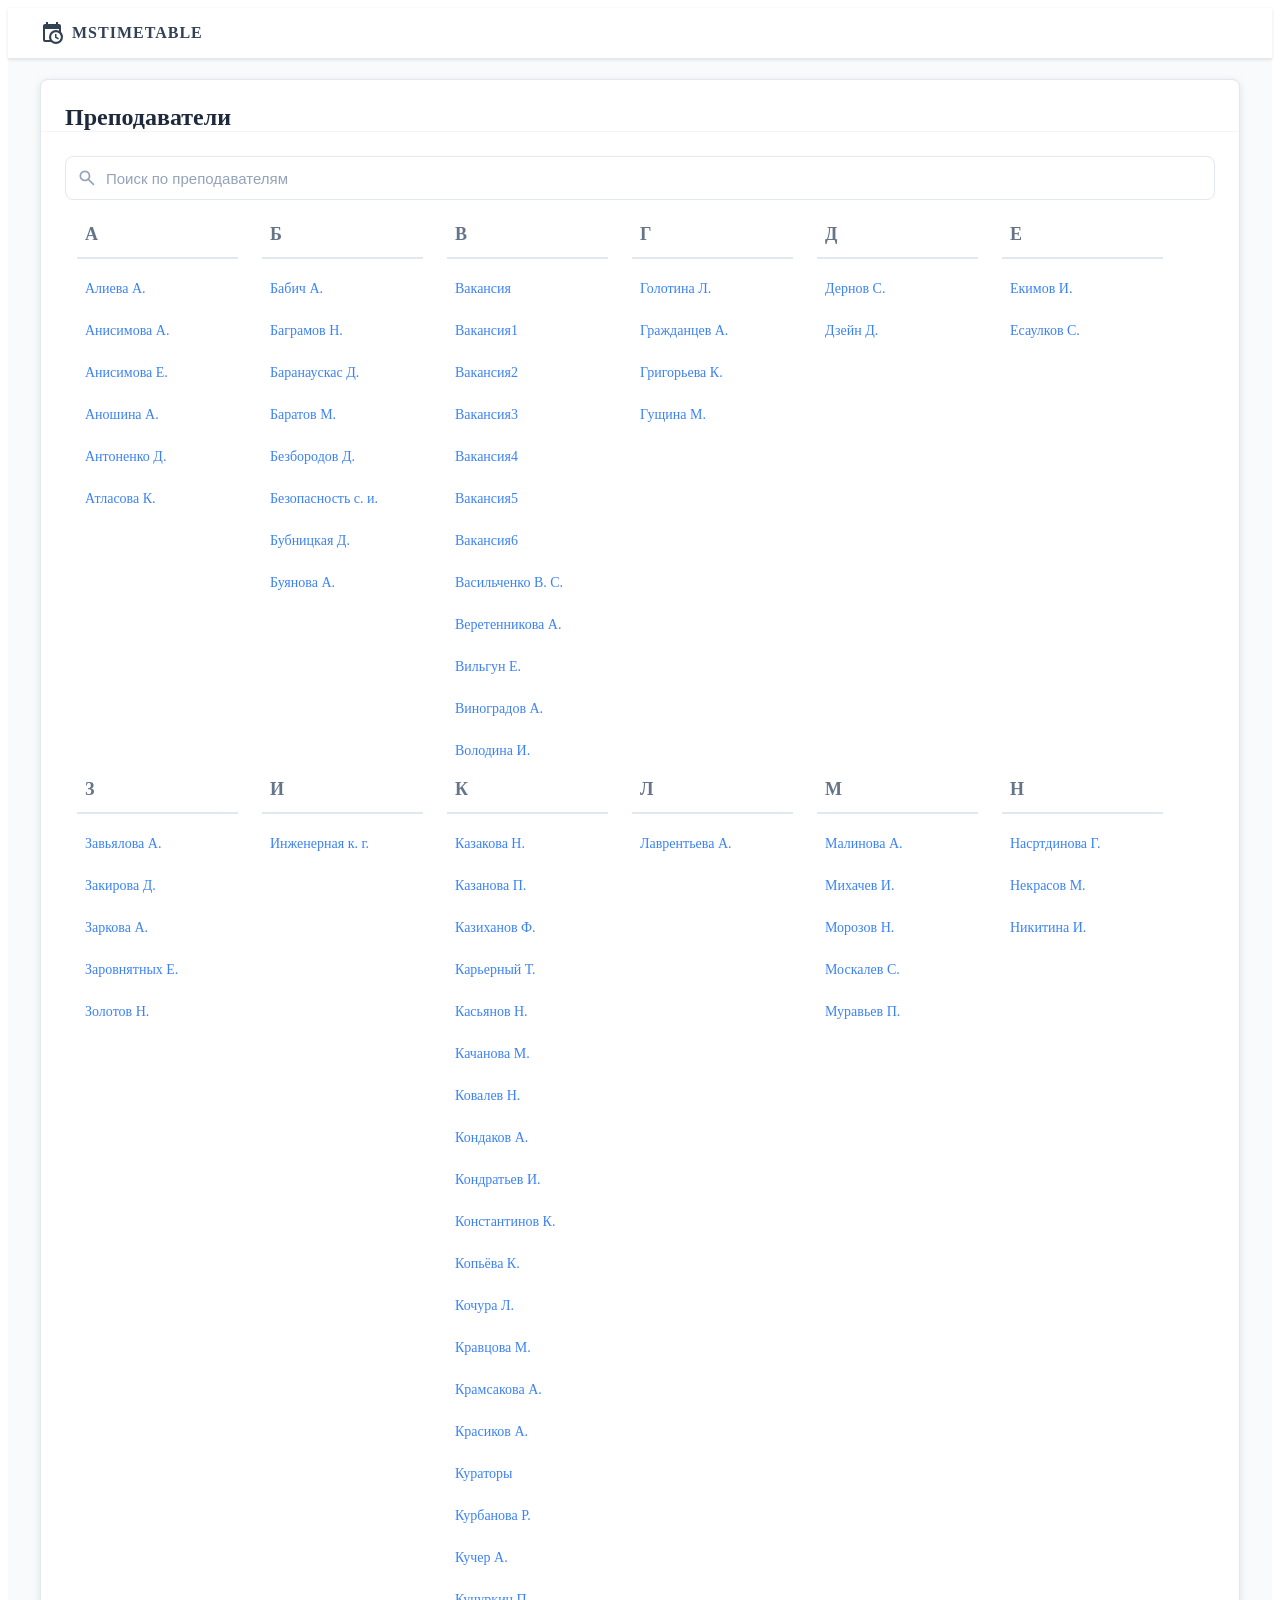
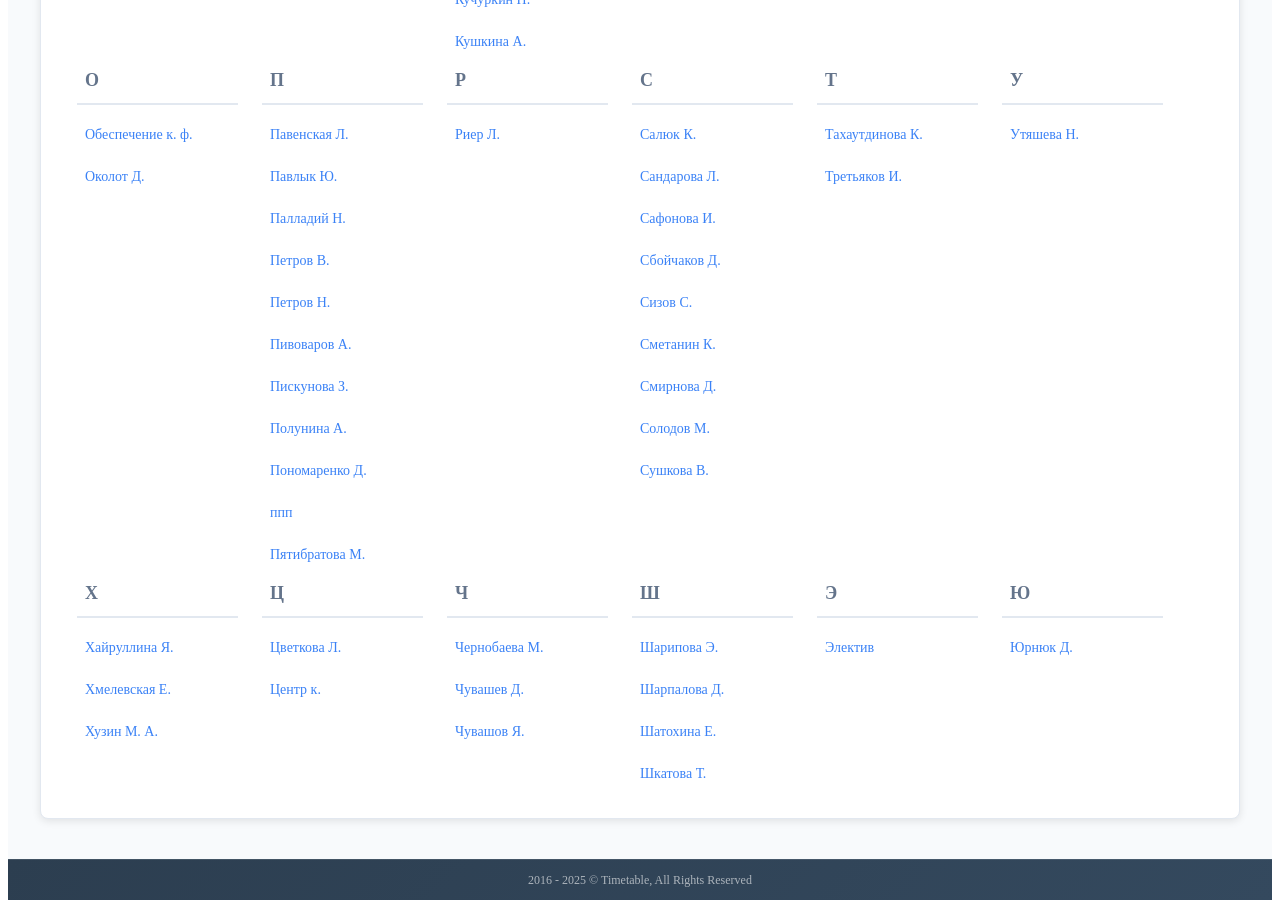
==== commit d2ad946d: "открываем шампанское с братиком" ====
--- a/debug/teachers_page.html
+++ b/debug/teachers_page.html
@@ -1 +1 @@
-<!DOCTYPE html><html><head><meta charset="utf-8"><meta name="viewport" content="width=device-width, initial-scale=1"><title>Расписание по преподавателям</title><style>.layout-default[data-v-116ecce8]{background-color:#f8fafc!important;display:flex;flex-direction:column;min-height:100vh}.main-content[data-v-116ecce8]{display:flex;flex:1;flex-direction:column}</style><style>.modern-toolbar[data-v-dcefb932]{background:#fff;border-bottom:1px solid #e2e8f0;box-shadow:0 1px 3px #0000001a;height:50px}.toolbar-content[data-v-dcefb932]{height:50px;justify-content:space-between;margin:0 auto;max-width:1200px;padding:0 24px;width:100%}.header-left[data-v-dcefb932],.header-logo[data-v-dcefb932],.toolbar-content[data-v-dcefb932]{align-items:center;display:flex}.header-logo[data-v-dcefb932]{text-decoration:none;touch-action:manipulation;transition:all .3s ease;-webkit-tap-highlight-color:transparent}@media(hover:hover){.header-logo[data-v-dcefb932]:hover{opacity:.8}}@media screen and (pointer:coarse){.header-logo[data-v-dcefb932]{pointer-events:none}}.logo-icon[data-v-dcefb932]{align-items:center;color:#334155;display:flex;justify-content:center;margin-right:8px}.logo-text[data-v-dcefb932]{color:#334155;font-size:16px;font-weight:700;letter-spacing:1px}.mobile-logo[data-v-dcefb932]{color:#334155;justify-content:center}.header-right[data-v-dcefb932],.header-site[data-v-dcefb932],.mobile-logo[data-v-dcefb932]{align-items:center;display:flex}.header-site[data-v-dcefb932]{background:#f8fafc;border:1px solid #e2e8f0;border-radius:6px;color:#334155;padding:6px 12px;text-decoration:none;touch-action:manipulation;transition:all .3s ease;-webkit-tap-highlight-color:transparent}.header-site.clickable[data-v-dcefb932]{cursor:pointer}@media(hover:hover){.header-site.clickable[data-v-dcefb932]:hover{background:#f1f5f9}}.site-name[data-v-dcefb932]{color:#334155;font-size:14px;font-weight:500;max-width:260px;overflow:hidden;text-overflow:ellipsis;white-space:nowrap}.ml-1[data-v-dcefb932]{color:#64748b;margin-left:4px}@media(max-width:768px){.toolbar-content[data-v-dcefb932]{padding:0 16px}.header-site[data-v-dcefb932]{padding:6px 10px}.site-name[data-v-dcefb932]{font-size:13px}}@media(max-width:480px){.toolbar-content[data-v-dcefb932]{height:44px;padding:0 20px}.modern-toolbar[data-v-dcefb932]{height:44px}.site-name[data-v-dcefb932]{font-size:12px;max-width:200px;overflow:hidden;text-overflow:ellipsis;white-space:nowrap}.header-site[data-v-dcefb932]{max-width:220px;padding:4px 8px}}</style><style>.ui-icon[data-v-b7a84728]{display:inline-block;height:1em;vertical-align:middle;width:1em}</style><style>.modern-footer[data-v-db91221c]{background:linear-gradient(135deg,#2c3e50,#34495e);border-top:1px solid hsla(0,0%,100%,.1);color:#fffc;flex:0 0 40px;margin-top:auto}.footer-content[data-v-db91221c]{align-items:center;display:flex;height:40px;justify-content:center;margin:0 auto;max-width:1200px;padding:0 24px;width:100%}.footer-text[data-v-db91221c]{color:#fff9;font-size:12px;text-align:center}@media(max-width:768px){.footer-content[data-v-db91221c]{padding:0 16px}.footer-text[data-v-db91221c]{font-size:11px}}@media(max-width:480px){.footer-text[data-v-db91221c]{font-size:10px}}</style><style>.teachers-page[data-v-298ce6ec]{padding-bottom:40px}.content-container[data-v-298ce6ec]{margin:0 auto;max-width:1200px;padding:0 24px}.teachers-card[data-v-298ce6ec]{background:#fff;border:1px solid #e2e8f0;border-radius:8px;box-shadow:0 2px 8px #0000001a;margin-top:20px}.teachers-title[data-v-298ce6ec]{border-bottom:1px solid #f1f5f9;color:#1e293b;font-size:1.5rem;font-weight:600;padding:24px 24px 0}.card-content[data-v-298ce6ec]{padding:24px}.teachers-search[data-v-298ce6ec]{margin-bottom:16px}@media(max-width:768px){.content-container[data-v-298ce6ec]{padding:0 16px}.teachers-title[data-v-298ce6ec]{font-size:1.25rem;padding:20px 20px 0}}@media(max-width:480px){.content-container[data-v-298ce6ec]{padding:0 20px}.teachers-title[data-v-298ce6ec]{font-size:1.1rem;padding:16px 16px 0}}</style><style>.ui-search[data-v-e4967281]{align-items:center;display:flex;position:relative}.ui-search__icon[data-v-e4967281]{color:#94a3b8;left:12px;pointer-events:none;position:absolute}.ui-search__input[data-v-e4967281]{background:#fff;border:1px solid #e2e8f0;border-radius:8px;color:#1e293b;font-size:15px;min-height:44px;outline:none;padding:10px 44px 10px 40px;transition:border-color .2s ease,box-shadow .2s ease;width:100%}.ui-search__input[data-v-e4967281]::-moz-placeholder{color:#94a3b8}.ui-search__input[data-v-e4967281]::placeholder{color:#94a3b8}.ui-search__input[data-v-e4967281]:focus{border-color:#3b82f6;box-shadow:0 0 0 3px #3b82f61f}.ui-search__input[data-v-e4967281]::-webkit-search-cancel-button{-webkit-appearance:none;appearance:none}.ui-search__clear[data-v-e4967281]{align-items:center;background:transparent;border:none;color:#64748b;cursor:pointer;display:flex;height:44px;justify-content:center;position:absolute;right:0;top:50%;touch-action:manipulation;transform:translateY(-50%);width:44px}.ui-search__clear[data-v-e4967281]:before{background:transparent;border-radius:6px;content:"";inset:5px 6px;position:absolute;transition:background .15s ease}.ui-search__clear .ui-icon[data-v-e4967281]{position:relative}@media(hover:hover){.ui-search__clear[data-v-e4967281]:hover:before{background:#f1f5f9}}.ui-search__clear[data-v-e4967281]:active:before{background:#e8edf4}</style><style>.teachers-row[data-v-79f43349]{display:flex;flex-wrap:wrap;margin:0}.teachers-column[data-v-79f43349]{display:flex;flex-direction:column}.col[data-v-79f43349]{flex:0 0 14%;max-width:14%;padding:0 12px}.col.full[data-v-79f43349]{flex:0 0 16%;max-width:16%}.teacher-link[data-v-79f43349]{align-items:center;border-radius:6px;color:#3b82f6;display:flex;font-size:14px;line-height:1.4;min-height:32px;padding:4px 8px;text-decoration:none;touch-action:manipulation;transition:all .2s ease;-webkit-tap-highlight-color:transparent}@media(hover:hover){.teacher-link[data-v-79f43349]:hover{background:#3b82f61a;color:#1e40af;text-decoration:none}}.teacher-link[data-v-79f43349]:active{background:#3b82f626;transform:scale(.98)}.teacher-link[data-v-79f43349]:not(:first-child){margin-top:2px}.letter[data-v-79f43349]{border-bottom:2px solid #e2e8f0;color:#64748b;font-size:18px;font-weight:700;margin-bottom:8px;padding:8px 8px 12px}@media(max-width:1266px){.col[data-v-79f43349]{flex:0 0 16.66%;max-width:16.66%}.full.col[data-v-79f43349]{flex:0 0 20%;max-width:20%}}@media(max-width:1200px){.col[data-v-79f43349]{flex:0 0 16.66%;max-width:16.66%}.full.col[data-v-79f43349]{flex:0 0 20%;max-width:20%}}@media(max-width:1100px){.col[data-v-79f43349]{flex:0 0 20%;max-width:20%}.full.col[data-v-79f43349]{flex:0 0 25%;max-width:25%}}@media(max-width:1000px){.col[data-v-79f43349]{flex:0 0 25%;max-width:25%}.full.col[data-v-79f43349]{flex:0 0 33.33%;max-width:33.33%}}@media(max-width:768px){.col[data-v-79f43349]{flex:0 0 33.33%;max-width:33.33%;padding:0 8px}.full.col[data-v-79f43349]{flex:0 0 50%;max-width:50%}}@media(max-width:600px){.col[data-v-79f43349]{flex:0 0 50%;max-width:50%}}@media(max-width:480px){.teacher-link[data-v-79f43349]{font-size:13px;min-height:28px}.full.col[data-v-79f43349]{flex:0 0 100%;max-width:100%}}@media(max-width:360px){.col[data-v-79f43349]{flex:0 0 100%;max-width:100%}}</style><link rel="stylesheet" href="/_nuxt/entry.Zd4jwRsW.css" crossorigin><link rel="stylesheet" href="/_nuxt/_publicationId_.DvS0RNIh.css" crossorigin><link rel="stylesheet" href="/_nuxt/breadcrumbs.D7dAGh7E.css" crossorigin><link rel="stylesheet" href="/_nuxt/index.6wGNcA68.css" crossorigin><link rel="stylesheet" href="/_nuxt/NoResults.CqRjR42I.css" crossorigin><style>:where(.i-material-symbols\:search){display:inline-block;width:1em;height:1em;background-color:currentColor;-webkit-mask-image:var(--svg);mask-image:var(--svg);-webkit-mask-repeat:no-repeat;mask-repeat:no-repeat;-webkit-mask-size:100% 100%;mask-size:100% 100%;--svg:url("data:image/svg+xml,%3Csvg xmlns='http://www.w3.org/2000/svg' viewBox='0 0 24 24' width='24' height='24'%3E%3Cpath fill='black' d='m19.6 21l-6.3-6.3q-.75.6-1.725.95T9.5 16q-2.725 0-4.612-1.888T3 9.5t1.888-4.612T9.5 3t4.613 1.888T16 9.5q0 1.1-.35 2.075T14.7 13.3l6.3 6.3zM9.5 14q1.875 0 3.188-1.312T14 9.5t-1.312-3.187T9.5 5T6.313 6.313T5 9.5t1.313 3.188T9.5 14'/%3E%3C/svg%3E")}:where(.i-mdi\:calendar-clock){display:inline-block;width:1em;height:1em;background-color:currentColor;-webkit-mask-image:var(--svg);mask-image:var(--svg);-webkit-mask-repeat:no-repeat;mask-repeat:no-repeat;-webkit-mask-size:100% 100%;mask-size:100% 100%;--svg:url("data:image/svg+xml,%3Csvg xmlns='http://www.w3.org/2000/svg' viewBox='0 0 24 24' width='24' height='24'%3E%3Cpath fill='black' d='M15 13h1.5v2.82l2.44 1.41l-.75 1.3L15 16.69zm4-5H5v11h4.67c-.43-.91-.67-1.93-.67-3a7 7 0 0 1 7-7c1.07 0 2.09.24 3 .67zM5 21a2 2 0 0 1-2-2V5c0-1.11.89-2 2-2h1V1h2v2h8V1h2v2h1a2 2 0 0 1 2 2v6.1c1.24 1.26 2 2.99 2 4.9a7 7 0 0 1-7 7c-1.91 0-3.64-.76-4.9-2zm11-9.85A4.85 4.85 0 0 0 11.15 16c0 2.68 2.17 4.85 4.85 4.85A4.85 4.85 0 0 0 20.85 16c0-2.68-2.17-4.85-4.85-4.85'/%3E%3C/svg%3E")}</style><link rel="modulepreload" as="script" crossorigin href="/_nuxt/MFs0o0-h.js"><link rel="modulepreload" as="script" crossorigin href="/_nuxt/BOsYwtOT.js"><link rel="modulepreload" as="script" crossorigin href="/_nuxt/CE1dLyP9.js"><link rel="modulepreload" as="script" crossorigin href="/_nuxt/BvNuM-Ki.js"><link rel="modulepreload" as="script" crossorigin href="/_nuxt/BCeSIx0c.js"><link rel="modulepreload" as="script" crossorigin href="/_nuxt/rlwX0Xei.js"><link rel="modulepreload" as="script" crossorigin href="/_nuxt/Bi-CphAh.js"><link rel="modulepreload" as="script" crossorigin href="/_nuxt/DuxuYASW.js"><link rel="modulepreload" as="script" crossorigin href="/_nuxt/DUpiThfU.js"><link rel="modulepreload" as="script" crossorigin href="/_nuxt/DsF2shcD.js"><link rel="preload" as="fetch" fetchpriority="low" crossorigin="anonymous" href="/_nuxt/builds/meta/c3b8112a-52d9-402d-aa8f-364e0612f6e1.json"><script type="module" src="/_nuxt/MFs0o0-h.js" crossorigin></script><meta name="description" content="Актуальное расписание занятий"><meta property="og:title" content="Расписание по преподавателям"><meta property="og:description" content="Актуальное расписание занятий"><meta property="og:type" content="website"><meta property="og:site_name" content="Расписание занятий"><meta name="twitter:card" content="summary"><meta name="twitter:title" content="Расписание по преподавателям"><meta name="twitter:description" content="Актуальное расписание занятий"></head><body><div id="__nuxt"><!--[--><div class="layout-default" data-v-116ecce8><header class="modern-toolbar" data-testid="Toolbar" data-v-116ecce8 data-v-dcefb932><div class="toolbar-content" data-v-dcefb932><div class="header-left" data-v-dcefb932><a class="header-logo" href="https://www.mstimetables.ru" data-v-dcefb932><div class="logo-icon" data-v-dcefb932><span class="iconify i-mdi:calendar-clock ui-icon" aria-hidden="true" style="font-size:24px;" data-v-dcefb932 data-v-b7a84728></span></div><div class="logo-text" data-v-dcefb932>MSTIMETABLE</div></a></div><div class="header-right" data-v-dcefb932><!----></div></div></header><!----><div class="main-content" data-v-116ecce8><!--[--><div class="teachers-page" data-testid="TeachersPage" data-v-298ce6ec><div class="content-container" data-v-298ce6ec><div class="teachers-card" data-v-298ce6ec><div class="teachers-title" data-testid="TeachersTitle" data-v-298ce6ec>Преподаватели</div><div class="card-content" data-v-298ce6ec><div class="ui-search teachers-search" data-v-298ce6ec data-v-e4967281><span class="iconify i-material-symbols:search ui-icon ui-search__icon" aria-hidden="true" style="font-size:20px;" data-v-e4967281 data-v-b7a84728></span><input value="" type="search" class="ui-search__input" placeholder="Поиск по преподавателям" autocomplete="off" spellcheck="false" data-testid="UiSearchInput" data-v-e4967281><!----></div><div class="teachers-row" data-testid="TeachersList" data-v-298ce6ec data-v-79f43349><!--[--><div class="col" align-self="start" data-v-79f43349><div class="teachers-column" data-v-79f43349><div class="letter" data-v-79f43349>А</div><!--[--><a href="/01a00f53-d327-73b5-b396-bf3eb6f57ce2/teachers/334" class="teacher-link" data-testid="TeacherLink" data-v-79f43349>Алиева А.</a><a href="/01a00f53-d327-73b5-b396-bf3eb6f57ce2/teachers/340" class="teacher-link" data-testid="TeacherLink" data-v-79f43349>Анисимова А.</a><a href="/01a00f53-d327-73b5-b396-bf3eb6f57ce2/teachers/339" class="teacher-link" data-testid="TeacherLink" data-v-79f43349>Анисимова Е.</a><a href="/01a00f53-d327-73b5-b396-bf3eb6f57ce2/teachers/273" class="teacher-link" data-testid="TeacherLink" data-v-79f43349>Аношина А.</a><a href="/01a00f53-d327-73b5-b396-bf3eb6f57ce2/teachers/286" class="teacher-link" data-testid="TeacherLink" data-v-79f43349>Антоненко Д.</a><a href="/01a00f53-d327-73b5-b396-bf3eb6f57ce2/teachers/282" class="teacher-link" data-testid="TeacherLink" data-v-79f43349>Атласова К.</a><!--]--></div></div><div class="col" align-self="start" data-v-79f43349><div class="teachers-column" data-v-79f43349><div class="letter" data-v-79f43349>Б</div><!--[--><a href="/01a00f53-d327-73b5-b396-bf3eb6f57ce2/teachers/271" class="teacher-link" data-testid="TeacherLink" data-v-79f43349>Бабич А.</a><a href="/01a00f53-d327-73b5-b396-bf3eb6f57ce2/teachers/325" class="teacher-link" data-testid="TeacherLink" data-v-79f43349>Баграмов Н.</a><a href="/01a00f53-d327-73b5-b396-bf3eb6f57ce2/teachers/298" class="teacher-link" data-testid="TeacherLink" data-v-79f43349>Баранаускас Д.</a><a href="/01a00f53-d327-73b5-b396-bf3eb6f57ce2/teachers/307" class="teacher-link" data-testid="TeacherLink" data-v-79f43349>Баратов М.</a><a href="/01a00f53-d327-73b5-b396-bf3eb6f57ce2/teachers/259" class="teacher-link" data-testid="TeacherLink" data-v-79f43349>Безбородов Д.</a><a href="/01a00f53-d327-73b5-b396-bf3eb6f57ce2/teachers/295" class="teacher-link" data-testid="TeacherLink" data-v-79f43349>Безопасность с. и.</a><a href="/01a00f53-d327-73b5-b396-bf3eb6f57ce2/teachers/316" class="teacher-link" data-testid="TeacherLink" data-v-79f43349>Бубницкая Д.</a><!--]--></div></div><div class="col" align-self="start" data-v-79f43349><div class="teachers-column" data-v-79f43349><div class="letter" data-v-79f43349>В</div><!--[--><a href="/01a00f53-d327-73b5-b396-bf3eb6f57ce2/teachers/175" class="teacher-link" data-testid="TeacherLink" data-v-79f43349>Вакансия</a><a href="/01a00f53-d327-73b5-b396-bf3eb6f57ce2/teachers/176" class="teacher-link" data-testid="TeacherLink" data-v-79f43349>Вакансия1</a><a href="/01a00f53-d327-73b5-b396-bf3eb6f57ce2/teachers/177" class="teacher-link" data-testid="TeacherLink" data-v-79f43349>Вакансия2</a><a href="/01a00f53-d327-73b5-b396-bf3eb6f57ce2/teachers/180" class="teacher-link" data-testid="TeacherLink" data-v-79f43349>Вакансия3</a><a href="/01a00f53-d327-73b5-b396-bf3eb6f57ce2/teachers/181" class="teacher-link" data-testid="TeacherLink" data-v-79f43349>Вакансия4</a><a href="/01a00f53-d327-73b5-b396-bf3eb6f57ce2/teachers/182" class="teacher-link" data-testid="TeacherLink" data-v-79f43349>Вакансия5</a><a href="/01a00f53-d327-73b5-b396-bf3eb6f57ce2/teachers/185" class="teacher-link" data-testid="TeacherLink" data-v-79f43349>Вакансия6</a><a href="/01a00f53-d327-73b5-b396-bf3eb6f57ce2/teachers/279" class="teacher-link" data-testid="TeacherLink" data-v-79f43349>Васильченко В. С.</a><a href="/01a00f53-d327-73b5-b396-bf3eb6f57ce2/teachers/317" class="teacher-link" data-testid="TeacherLink" data-v-79f43349>Веретенникова А.</a><a href="/01a00f53-d327-73b5-b396-bf3eb6f57ce2/teachers/261" class="teacher-link" data-testid="TeacherLink" data-v-79f43349>Вильгун Е.</a><a href="/01a00f53-d327-73b5-b396-bf3eb6f57ce2/teachers/336" class="teacher-link" data-testid="TeacherLink" data-v-79f43349>Виноградов А.</a><a href="/01a00f53-d327-73b5-b396-bf3eb6f57ce2/teachers/251" class="teacher-link" data-testid="TeacherLink" data-v-79f43349>Володина И.</a><!--]--></div></div><div class="col" align-self="start" data-v-79f43349><div class="teachers-column" data-v-79f43349><div class="letter" data-v-79f43349>Г</div><!--[--><a href="/01a00f53-d327-73b5-b396-bf3eb6f57ce2/teachers/338" class="teacher-link" data-testid="TeacherLink" data-v-79f43349>Голотина Л.</a><a href="/01a00f53-d327-73b5-b396-bf3eb6f57ce2/teachers/256" class="teacher-link" data-testid="TeacherLink" data-v-79f43349>Гражданцев А.</a><a href="/01a00f53-d327-73b5-b396-bf3eb6f57ce2/teachers/351" class="teacher-link" data-testid="TeacherLink" data-v-79f43349>Григорьева К.</a><a href="/01a00f53-d327-73b5-b396-bf3eb6f57ce2/teachers/348" class="teacher-link" data-testid="TeacherLink" data-v-79f43349>Гущина М.</a><!--]--></div></div><div class="col" align-self="start" data-v-79f43349><div class="teachers-column" data-v-79f43349><div class="letter" data-v-79f43349>Д</div><!--[--><a href="/01a00f53-d327-73b5-b396-bf3eb6f57ce2/teachers/326" class="teacher-link" data-testid="TeacherLink" data-v-79f43349>Дернов С.</a><a href="/01a00f53-d327-73b5-b396-bf3eb6f57ce2/teachers/288" class="teacher-link" data-testid="TeacherLink" data-v-79f43349>Дзейн Д.</a><!--]--></div></div><div class="col" align-self="start" data-v-79f43349><div class="teachers-column" data-v-79f43349><div class="letter" data-v-79f43349>Е</div><!--[--><a href="/01a00f53-d327-73b5-b396-bf3eb6f57ce2/teachers/308" class="teacher-link" data-testid="TeacherLink" data-v-79f43349>Екимов И.</a><a href="/01a00f53-d327-73b5-b396-bf3eb6f57ce2/teachers/344" class="teacher-link" data-testid="TeacherLink" data-v-79f43349>Есаулков С.</a><!--]--></div></div><div class="col" align-self="start" data-v-79f43349><div class="teachers-column" data-v-79f43349><div class="letter" data-v-79f43349>З</div><!--[--><a href="/01a00f53-d327-73b5-b396-bf3eb6f57ce2/teachers/270" class="teacher-link" data-testid="TeacherLink" data-v-79f43349>Завьялова А.</a><a href="/01a00f53-d327-73b5-b396-bf3eb6f57ce2/teachers/315" class="teacher-link" data-testid="TeacherLink" data-v-79f43349>Закирова Д.</a><a href="/01a00f53-d327-73b5-b396-bf3eb6f57ce2/teachers/327" class="teacher-link" data-testid="TeacherLink" data-v-79f43349>Заркова А.</a><a href="/01a00f53-d327-73b5-b396-bf3eb6f57ce2/teachers/275" class="teacher-link" data-testid="TeacherLink" data-v-79f43349>Заровнятных Е.</a><a href="/01a00f53-d327-73b5-b396-bf3eb6f57ce2/teachers/263" class="teacher-link" data-testid="TeacherLink" data-v-79f43349>Золотов Н.</a><!--]--></div></div><div class="col" align-self="start" data-v-79f43349><div class="teachers-column" data-v-79f43349><div class="letter" data-v-79f43349>И</div><!--[--><a href="/01a00f53-d327-73b5-b396-bf3eb6f57ce2/teachers/296" class="teacher-link" data-testid="TeacherLink" data-v-79f43349>Инженерная к. г.</a><!--]--></div></div><div class="col" align-self="start" data-v-79f43349><div class="teachers-column" data-v-79f43349><div class="letter" data-v-79f43349>К</div><!--[--><a href="/01a00f53-d327-73b5-b396-bf3eb6f57ce2/teachers/291" class="teacher-link" data-testid="TeacherLink" data-v-79f43349>Казакова Н.</a><a href="/01a00f53-d327-73b5-b396-bf3eb6f57ce2/teachers/332" class="teacher-link" data-testid="TeacherLink" data-v-79f43349>Казанова П.</a><a href="/01a00f53-d327-73b5-b396-bf3eb6f57ce2/teachers/285" class="teacher-link" data-testid="TeacherLink" data-v-79f43349>Казиханов Ф.</a><a href="/01a00f53-d327-73b5-b396-bf3eb6f57ce2/teachers/276" class="teacher-link" data-testid="TeacherLink" data-v-79f43349>Карьерный Т.</a><a href="/01a00f53-d327-73b5-b396-bf3eb6f57ce2/teachers/301" class="teacher-link" data-testid="TeacherLink" data-v-79f43349>Касьянов Н.</a><a href="/01a00f53-d327-73b5-b396-bf3eb6f57ce2/teachers/280" class="teacher-link" data-testid="TeacherLink" data-v-79f43349>Качанова М.</a><a href="/01a00f53-d327-73b5-b396-bf3eb6f57ce2/teachers/337" class="teacher-link" data-testid="TeacherLink" data-v-79f43349>Ковалев Н.</a><a href="/01a00f53-d327-73b5-b396-bf3eb6f57ce2/teachers/257" class="teacher-link" data-testid="TeacherLink" data-v-79f43349>Кондаков А.</a><a href="/01a00f53-d327-73b5-b396-bf3eb6f57ce2/teachers/292" class="teacher-link" data-testid="TeacherLink" data-v-79f43349>Кондратьев И.</a><a href="/01a00f53-d327-73b5-b396-bf3eb6f57ce2/teachers/313" class="teacher-link" data-testid="TeacherLink" data-v-79f43349>Константинов К.</a><a href="/01a00f53-d327-73b5-b396-bf3eb6f57ce2/teachers/318" class="teacher-link" data-testid="TeacherLink" data-v-79f43349>Копьёва К.</a><a href="/01a00f53-d327-73b5-b396-bf3eb6f57ce2/teachers/341" class="teacher-link" data-testid="TeacherLink" data-v-79f43349>Кочура Л.</a><a href="/01a00f53-d327-73b5-b396-bf3eb6f57ce2/teachers/262" class="teacher-link" data-testid="TeacherLink" data-v-79f43349>Кравцова М.</a><a href="/01a00f53-d327-73b5-b396-bf3eb6f57ce2/teachers/299" class="teacher-link" data-testid="TeacherLink" data-v-79f43349>Крамсакова А.</a><a href="/01a00f53-d327-73b5-b396-bf3eb6f57ce2/teachers/265" class="teacher-link" data-testid="TeacherLink" data-v-79f43349>Красиков А.</a><a href="/01a00f53-d327-73b5-b396-bf3eb6f57ce2/teachers/328" class="teacher-link" data-testid="TeacherLink" data-v-79f43349>Кураторы</a><a href="/01a00f53-d327-73b5-b396-bf3eb6f57ce2/teachers/283" class="teacher-link" data-testid="TeacherLink" data-v-79f43349>Курбанова Р.</a><a href="/01a00f53-d327-73b5-b396-bf3eb6f57ce2/teachers/303" class="teacher-link" data-testid="TeacherLink" data-v-79f43349>Кучер А.</a><a href="/01a00f53-d327-73b5-b396-bf3eb6f57ce2/teachers/255" class="teacher-link" data-testid="TeacherLink" data-v-79f43349>Кучуркин П.</a><a href="/01a00f53-d327-73b5-b396-bf3eb6f57ce2/teachers/252" class="teacher-link" data-testid="TeacherLink" data-v-79f43349>Кушкина А.</a><!--]--></div></div><div class="col" align-self="start" data-v-79f43349><div class="teachers-column" data-v-79f43349><div class="letter" data-v-79f43349>Л</div><!--[--><a href="/01a00f53-d327-73b5-b396-bf3eb6f57ce2/teachers/293" class="teacher-link" data-testid="TeacherLink" data-v-79f43349>Лаврентьева А.</a><!--]--></div></div><div class="col" align-self="start" data-v-79f43349><div class="teachers-column" data-v-79f43349><div class="letter" data-v-79f43349>М</div><!--[--><a href="/01a00f53-d327-73b5-b396-bf3eb6f57ce2/teachers/347" class="teacher-link" data-testid="TeacherLink" data-v-79f43349>Малинова А.</a><a href="/01a00f53-d327-73b5-b396-bf3eb6f57ce2/teachers/278" class="teacher-link" data-testid="TeacherLink" data-v-79f43349>Михачев И.</a><a href="/01a00f53-d327-73b5-b396-bf3eb6f57ce2/teachers/333" class="teacher-link" data-testid="TeacherLink" data-v-79f43349>Морозов Н.</a><a href="/01a00f53-d327-73b5-b396-bf3eb6f57ce2/teachers/304" class="teacher-link" data-testid="TeacherLink" data-v-79f43349>Муравьев П.</a><!--]--></div></div><div class="col" align-self="start" data-v-79f43349><div class="teachers-column" data-v-79f43349><div class="letter" data-v-79f43349>Н</div><!--[--><a href="/01a00f53-d327-73b5-b396-bf3eb6f57ce2/teachers/272" class="teacher-link" data-testid="TeacherLink" data-v-79f43349>Насртдинова Г.</a><a href="/01a00f53-d327-73b5-b396-bf3eb6f57ce2/teachers/320" class="teacher-link" data-testid="TeacherLink" data-v-79f43349>Некрасов М.</a><a href="/01a00f53-d327-73b5-b396-bf3eb6f57ce2/teachers/267" class="teacher-link" data-testid="TeacherLink" data-v-79f43349>Никитина И.</a><!--]--></div></div><div class="col" align-self="start" data-v-79f43349><div class="teachers-column" data-v-79f43349><div class="letter" data-v-79f43349>О</div><!--[--><a href="/01a00f53-d327-73b5-b396-bf3eb6f57ce2/teachers/309" class="teacher-link" data-testid="TeacherLink" data-v-79f43349>Обеспечение к. ф.</a><a href="/01a00f53-d327-73b5-b396-bf3eb6f57ce2/teachers/323" class="teacher-link" data-testid="TeacherLink" data-v-79f43349>Околот Д.</a><!--]--></div></div><div class="col" align-self="start" data-v-79f43349><div class="teachers-column" data-v-79f43349><div class="letter" data-v-79f43349>П</div><!--[--><a href="/01a00f53-d327-73b5-b396-bf3eb6f57ce2/teachers/346" class="teacher-link" data-testid="TeacherLink" data-v-79f43349>Павенская Л.</a><a href="/01a00f53-d327-73b5-b396-bf3eb6f57ce2/teachers/289" class="teacher-link" data-testid="TeacherLink" data-v-79f43349>Павлык Ю.</a><a href="/01a00f53-d327-73b5-b396-bf3eb6f57ce2/teachers/350" class="teacher-link" data-testid="TeacherLink" data-v-79f43349>Палладий Н.</a><a href="/01a00f53-d327-73b5-b396-bf3eb6f57ce2/teachers/349" class="teacher-link" data-testid="TeacherLink" data-v-79f43349>Петров В.</a><a href="/01a00f53-d327-73b5-b396-bf3eb6f57ce2/teachers/287" class="teacher-link" data-testid="TeacherLink" data-v-79f43349>Петров Н.</a><a href="/01a00f53-d327-73b5-b396-bf3eb6f57ce2/teachers/322" class="teacher-link" data-testid="TeacherLink" data-v-79f43349>Пивоваров А.</a><a href="/01a00f53-d327-73b5-b396-bf3eb6f57ce2/teachers/266" class="teacher-link" data-testid="TeacherLink" data-v-79f43349>Пискунова З.</a><a href="/01a00f53-d327-73b5-b396-bf3eb6f57ce2/teachers/345" class="teacher-link" data-testid="TeacherLink" data-v-79f43349>Полунина А.</a><a href="/01a00f53-d327-73b5-b396-bf3eb6f57ce2/teachers/329" class="teacher-link" data-testid="TeacherLink" data-v-79f43349>Пономаренко Д.</a><a href="/01a00f53-d327-73b5-b396-bf3eb6f57ce2/teachers/250" class="teacher-link" data-testid="TeacherLink" data-v-79f43349>ппп</a><a href="/01a00f53-d327-73b5-b396-bf3eb6f57ce2/teachers/312" class="teacher-link" data-testid="TeacherLink" data-v-79f43349>Пятибратова М.</a><!--]--></div></div><div class="col" align-self="start" data-v-79f43349><div class="teachers-column" data-v-79f43349><div class="letter" data-v-79f43349>Р</div><!--[--><a href="/01a00f53-d327-73b5-b396-bf3eb6f57ce2/teachers/274" class="teacher-link" data-testid="TeacherLink" data-v-79f43349>Риер Л.</a><!--]--></div></div><div class="col" align-self="start" data-v-79f43349><div class="teachers-column" data-v-79f43349><div class="letter" data-v-79f43349>С</div><!--[--><a href="/01a00f53-d327-73b5-b396-bf3eb6f57ce2/teachers/352" class="teacher-link" data-testid="TeacherLink" data-v-79f43349>Салюк К.</a><a href="/01a00f53-d327-73b5-b396-bf3eb6f57ce2/teachers/258" class="teacher-link" data-testid="TeacherLink" data-v-79f43349>Сандарова Л.</a><a href="/01a00f53-d327-73b5-b396-bf3eb6f57ce2/teachers/305" class="teacher-link" data-testid="TeacherLink" data-v-79f43349>Сафонова И.</a><a href="/01a00f53-d327-73b5-b396-bf3eb6f57ce2/teachers/297" class="teacher-link" data-testid="TeacherLink" data-v-79f43349>Сбойчаков Д.</a><a href="/01a00f53-d327-73b5-b396-bf3eb6f57ce2/teachers/324" class="teacher-link" data-testid="TeacherLink" data-v-79f43349>Сизов С.</a><a href="/01a00f53-d327-73b5-b396-bf3eb6f57ce2/teachers/331" class="teacher-link" data-testid="TeacherLink" data-v-79f43349>Сметанин К.</a><a href="/01a00f53-d327-73b5-b396-bf3eb6f57ce2/teachers/260" class="teacher-link" data-testid="TeacherLink" data-v-79f43349>Смирнова Д.</a><a href="/01a00f53-d327-73b5-b396-bf3eb6f57ce2/teachers/302" class="teacher-link" data-testid="TeacherLink" data-v-79f43349>Солодов М.</a><a href="/01a00f53-d327-73b5-b396-bf3eb6f57ce2/teachers/300" class="teacher-link" data-testid="TeacherLink" data-v-79f43349>Стрижко А.</a><a href="/01a00f53-d327-73b5-b396-bf3eb6f57ce2/teachers/264" class="teacher-link" data-testid="TeacherLink" data-v-79f43349>Сушкова В.</a><!--]--></div></div><div class="col" align-self="start" data-v-79f43349><div class="teachers-column" data-v-79f43349><div class="letter" data-v-79f43349>Т</div><!--[--><a href="/01a00f53-d327-73b5-b396-bf3eb6f57ce2/teachers/321" class="teacher-link" data-testid="TeacherLink" data-v-79f43349>Тахаутдинова К.</a><a href="/01a00f53-d327-73b5-b396-bf3eb6f57ce2/teachers/310" class="teacher-link" data-testid="TeacherLink" data-v-79f43349>Третьяков И.</a><!--]--></div></div><div class="col" align-self="start" data-v-79f43349><div class="teachers-column" data-v-79f43349><div class="letter" data-v-79f43349>У</div><!--[--><a href="/01a00f53-d327-73b5-b396-bf3eb6f57ce2/teachers/314" class="teacher-link" data-testid="TeacherLink" data-v-79f43349>Утяшева Н.</a><!--]--></div></div><div class="col" align-self="start" data-v-79f43349><div class="teachers-column" data-v-79f43349><div class="letter" data-v-79f43349>Х</div><!--[--><a href="/01a00f53-d327-73b5-b396-bf3eb6f57ce2/teachers/268" class="teacher-link" data-testid="TeacherLink" data-v-79f43349>Хайруллина Я.</a><a href="/01a00f53-d327-73b5-b396-bf3eb6f57ce2/teachers/343" class="teacher-link" data-testid="TeacherLink" data-v-79f43349>Хмелевская Е.</a><a href="/01a00f53-d327-73b5-b396-bf3eb6f57ce2/teachers/284" class="teacher-link" data-testid="TeacherLink" data-v-79f43349>Хузин М. А.</a><!--]--></div></div><div class="col" align-self="start" data-v-79f43349><div class="teachers-column" data-v-79f43349><div class="letter" data-v-79f43349>Ц</div><!--[--><a href="/01a00f53-d327-73b5-b396-bf3eb6f57ce2/teachers/306" class="teacher-link" data-testid="TeacherLink" data-v-79f43349>Цветкова Л.</a><a href="/01a00f53-d327-73b5-b396-bf3eb6f57ce2/teachers/294" class="teacher-link" data-testid="TeacherLink" data-v-79f43349>Центр к.</a><!--]--></div></div><div class="col" align-self="start" data-v-79f43349><div class="teachers-column" data-v-79f43349><div class="letter" data-v-79f43349>Ч</div><!--[--><a href="/01a00f53-d327-73b5-b396-bf3eb6f57ce2/teachers/330" class="teacher-link" data-testid="TeacherLink" data-v-79f43349>Чернобаева М.</a><a href="/01a00f53-d327-73b5-b396-bf3eb6f57ce2/teachers/253" class="teacher-link" data-testid="TeacherLink" data-v-79f43349>Чувашев Д.</a><a href="/01a00f53-d327-73b5-b396-bf3eb6f57ce2/teachers/290" class="teacher-link" data-testid="TeacherLink" data-v-79f43349>Чувашов Я.</a><!--]--></div></div><div class="col" align-self="start" data-v-79f43349><div class="teachers-column" data-v-79f43349><div class="letter" data-v-79f43349>Ш</div><!--[--><a href="/01a00f53-d327-73b5-b396-bf3eb6f57ce2/teachers/254" class="teacher-link" data-testid="TeacherLink" data-v-79f43349>Шарипова Э.</a><a href="/01a00f53-d327-73b5-b396-bf3eb6f57ce2/teachers/353" class="teacher-link" data-testid="TeacherLink" data-v-79f43349>Шарпалова Д.</a><a href="/01a00f53-d327-73b5-b396-bf3eb6f57ce2/teachers/342" class="teacher-link" data-testid="TeacherLink" data-v-79f43349>Шатохина Е.</a><a href="/01a00f53-d327-73b5-b396-bf3eb6f57ce2/teachers/319" class="teacher-link" data-testid="TeacherLink" data-v-79f43349>Шкатова Т.</a><!--]--></div></div><div class="col" align-self="start" data-v-79f43349><div class="teachers-column" data-v-79f43349><div class="letter" data-v-79f43349>Э</div><!--[--><a href="/01a00f53-d327-73b5-b396-bf3eb6f57ce2/teachers/335" class="teacher-link" data-testid="TeacherLink" data-v-79f43349>Электив</a><!--]--></div></div><div class="col" align-self="start" data-v-79f43349><div class="teachers-column" data-v-79f43349><div class="letter" data-v-79f43349>Ю</div><!--[--><a href="/01a00f53-d327-73b5-b396-bf3eb6f57ce2/teachers/311" class="teacher-link" data-testid="TeacherLink" data-v-79f43349>Юрнюк Д.</a><!--]--></div></div><!--]--></div></div></div></div></div><!--]--></div><footer class="modern-footer" data-v-116ecce8 data-v-db91221c><div class="footer-content" data-v-db91221c><div class="footer-text" data-v-db91221c>2016 - 2025 © Timetable, All Rights Reserved</div></div></footer></div><!--]--></div><div id="teleports"></div><script>window.__NUXT__={};window.__NUXT__.config={public:{},app:{baseURL:"/",buildId:"c3b8112a-52d9-402d-aa8f-364e0612f6e1",buildAssetsDir:"/_nuxt/",cdnURL:""}}</script><script type="application/json" data-nuxt-data="nuxt-app" data-ssr="true" id="__NUXT_DATA__">[["ShallowReactive",1],{"data":2,"state":329,"once":331,"_errors":332,"serverRendered":334,"path":335,"pinia":336},["ShallowReactive",3],{"teachers-01a00f53-d327-73b5-b396-bf3eb6f57ce2":4},[5,8,11,14,17,20,23,26,29,32,35,38,41,44,47,50,53,56,59,62,65,68,71,74,77,80,83,86,89,92,95,98,101,104,107,110,113,116,119,122,125,128,131,134,137,140,143,146,149,152,155,158,161,164,167,170,173,176,179,182,185,188,191,194,197,200,203,206,209,212,215,218,221,224,227,230,233,236,239,242,245,248,251,254,257,260,263,266,269,272,275,278,281,284,287,290,293,296,299,302,305,308,311,314,317,320,323,326],{"id":6,"fio":7},334,"Алиева А.",{"id":9,"fio":10},340,"Анисимова А.",{"id":12,"fio":13},339,"Анисимова Е.",{"id":15,"fio":16},273,"Аношина А.С.",{"id":18,"fio":19},286,"Антоненко Д.С.",{"id":21,"fio":22},282,"Атласова К.",{"id":24,"fio":25},271,"Бабич А.П.",{"id":27,"fio":28},325,"Баграмов Н.",{"id":30,"fio":31},298,"Баранаускас Д.К.",{"id":33,"fio":34},307,"Баратов М.",{"id":36,"fio":37},259,"Безбородов Д.М.",{"id":39,"fio":40},295,"Безопасность сетевой инфраструктуры (вакансия)",{"id":42,"fio":43},316,"Бубницкая Д.",{"id":45,"fio":46},175,"Вакансия",{"id":48,"fio":49},176,"Вакансия1",{"id":51,"fio":52},177,"Вакансия2",{"id":54,"fio":55},180,"Вакансия3",{"id":57,"fio":58},181,"Вакансия4",{"id":60,"fio":61},182,"Вакансия5",{"id":63,"fio":64},185,"Вакансия6",{"id":66,"fio":67},279,"Васильченко Валерия Сергеевна",{"id":69,"fio":70},317,"Веретенникова А.",{"id":72,"fio":73},261,"Вильгун Е.В.",{"id":75,"fio":76},336,"Виноградов А.Ю.",{"id":78,"fio":79},251,"Володина И.",{"id":81,"fio":82},338,"Голотина Л.",{"id":84,"fio":85},256,"Гражданцев А.",{"id":87,"fio":88},351,"Григорьева К.",{"id":90,"fio":91},348,"Гущина М.",{"id":93,"fio":94},326,"Дернов С.В.",{"id":96,"fio":97},288,"Дзейн Д.Ю.",{"id":99,"fio":100},308,"Екимов И.",{"id":102,"fio":103},344,"Есаулков С.",{"id":105,"fio":106},270,"Завьялова А.О.",{"id":108,"fio":109},315,"Закирова Д.",{"id":111,"fio":112},327,"Заркова А.А.",{"id":114,"fio":115},275,"Заровнятных Е.В.",{"id":117,"fio":118},263,"Золотов Н.В.",{"id":120,"fio":121},296,"Инженерная компьютерная графика (вакансия)",{"id":123,"fio":124},291,"Казакова Н.В.",{"id":126,"fio":127},332,"Казанова П.А.",{"id":129,"fio":130},285,"Казиханов Фарид",{"id":132,"fio":133},276,"Карьерный Тьютор",{"id":135,"fio":136},301,"Касьянов Н.",{"id":138,"fio":139},280,"Качанова М.",{"id":141,"fio":142},337,"Ковалев Н.",{"id":144,"fio":145},257,"Кондаков А.",{"id":147,"fio":148},292,"Кондратьев И.",{"id":150,"fio":151},313,"Константинов К.",{"id":153,"fio":154},318,"Копьёва К.",{"id":156,"fio":157},341,"Кочура Л.",{"id":159,"fio":160},262,"Кравцова М.А.",{"id":162,"fio":163},299,"Крамсакова А.",{"id":165,"fio":166},265,"Красиков А.В.",{"id":168,"fio":169},328,"Кураторы",{"id":171,"fio":172},283,"Курбанова Р.",{"id":174,"fio":175},303,"Кучер А.",{"id":177,"fio":178},255,"Кучуркин П.",{"id":180,"fio":181},252,"Кушкина А.",{"id":183,"fio":184},293,"Лаврентьева А.",{"id":186,"fio":187},347,"Малинова А.",{"id":189,"fio":190},278,"Михачев И.Г.",{"id":192,"fio":193},333,"Морозов Н.С.",{"id":195,"fio":196},304,"Муравьев П.",{"id":198,"fio":199},272,"Насртдинова Г.Г.",{"id":201,"fio":202},320,"Некрасов М.В.",{"id":204,"fio":205},267,"Никитина И.А.",{"id":207,"fio":208},309,"Обеспечение качества функционирования компьютерных систем (вакансия)",{"id":210,"fio":211},323,"Околот Д.Я.",{"id":213,"fio":214},346,"Павенская Л.",{"id":216,"fio":217},289,"Павлык Ю.А.",{"id":219,"fio":220},350,"Палладий Н.",{"id":222,"fio":223},349,"Петров В.А.",{"id":225,"fio":226},287,"Петров Н.А.",{"id":228,"fio":229},322,"Пивоваров А.В.",{"id":231,"fio":232},266,"Пискунова З.",{"id":234,"fio":235},345,"Полунина А.",{"id":237,"fio":238},329,"Пономаренко Д.С.",{"id":240,"fio":241},250,"ппп",{"id":243,"fio":244},312,"Пятибратова М.А.",{"id":246,"fio":247},274,"Риер Л.",{"id":249,"fio":250},352,"Салюк К.",{"id":252,"fio":253},258,"Сандарова Л.",{"id":255,"fio":256},305,"Сафонова И.",{"id":258,"fio":259},297,"Сбойчаков Д.",{"id":261,"fio":262},324,"Сизов С.",{"id":264,"fio":265},331,"Сметанин К.И.",{"id":267,"fio":268},260,"Смирнова Д.",{"id":270,"fio":271},302,"Солодов М.",{"id":273,"fio":274},300,"Стрижко А.А.",{"id":276,"fio":277},264,"Сушкова В.",{"id":279,"fio":280},321,"Тахаутдинова К.И.",{"id":282,"fio":283},310,"Третьяков И.",{"id":285,"fio":286},314,"Утяшева Н.",{"id":288,"fio":289},268,"Хайруллина Я.А.",{"id":291,"fio":292},343,"Хмелевская Е.",{"id":294,"fio":295},284,"Хузин Марат Айратович",{"id":297,"fio":298},306,"Цветкова Л.",{"id":300,"fio":301},294,"Центр карьеры",{"id":303,"fio":304},330,"Чернобаева М.К.",{"id":306,"fio":307},253,"Чувашев Д.",{"id":309,"fio":310},290,"Чувашов Я.А.",{"id":312,"fio":313},254,"Шарипова Э.",{"id":315,"fio":316},353,"Шарпалова Д.",{"id":318,"fio":319},342,"Шатохина Е.",{"id":321,"fio":322},319,"Шкатова Т.Ю.",{"id":324,"fio":325},335,"Электив",{"id":327,"fio":328},311,"Юрнюк Д.",["Reactive",330],{},["Set"],["ShallowReactive",333],{"teachers-01a00f53-d327-73b5-b396-bf3eb6f57ce2":-1},true,"/01a00f53-d327-73b5-b396-bf3eb6f57ce2/teachers",{"publication":337,"breadcrumbs":349,"teachers":355},{"publication":338,"loadedLinkId":348},["Ref",339],["Reactive",340],{"application":341},{"id":342,"name":343,"url":344,"type":345,"fullTeacherFio":346,"hideWindowGroups":346,"lessonsColumnDirection":346,"hideEmptyDay":346,"displayCabinets":334,"displayTeachers":334,"isTeachersView":346,"publishedDate":347},"01a00f53-d327-73b5-b396-bf3eb6f57ce2","",null,"Spo",false,"2026-09-10T13:39:45.328165Z",["Ref",342],{"breadcrumbs":350},["Ref",351],["Reactive",352],[353],{"text":354},"Преподаватели",{"teachers":356},["Ref",357],["Reactive",4]]</script></body></html>+<!DOCTYPE html><html><head><meta charset="utf-8"><meta name="viewport" content="width=device-width, initial-scale=1"><title>Расписание по преподавателям</title><style>.layout-default[data-v-116ecce8]{background-color:#f8fafc!important;display:flex;flex-direction:column;min-height:100vh}.main-content[data-v-116ecce8]{display:flex;flex:1;flex-direction:column}</style><style>.modern-toolbar[data-v-dcefb932]{background:#fff;border-bottom:1px solid #e2e8f0;box-shadow:0 1px 3px #0000001a;height:50px}.toolbar-content[data-v-dcefb932]{height:50px;justify-content:space-between;margin:0 auto;max-width:1200px;padding:0 24px;width:100%}.header-left[data-v-dcefb932],.header-logo[data-v-dcefb932],.toolbar-content[data-v-dcefb932]{align-items:center;display:flex}.header-logo[data-v-dcefb932]{text-decoration:none;touch-action:manipulation;transition:all .3s ease;-webkit-tap-highlight-color:transparent}@media(hover:hover){.header-logo[data-v-dcefb932]:hover{opacity:.8}}@media screen and (pointer:coarse){.header-logo[data-v-dcefb932]{pointer-events:none}}.logo-icon[data-v-dcefb932]{align-items:center;color:#334155;display:flex;justify-content:center;margin-right:8px}.logo-text[data-v-dcefb932]{color:#334155;font-size:16px;font-weight:700;letter-spacing:1px}.mobile-logo[data-v-dcefb932]{color:#334155;justify-content:center}.header-right[data-v-dcefb932],.header-site[data-v-dcefb932],.mobile-logo[data-v-dcefb932]{align-items:center;display:flex}.header-site[data-v-dcefb932]{background:#f8fafc;border:1px solid #e2e8f0;border-radius:6px;color:#334155;padding:6px 12px;text-decoration:none;touch-action:manipulation;transition:all .3s ease;-webkit-tap-highlight-color:transparent}.header-site.clickable[data-v-dcefb932]{cursor:pointer}@media(hover:hover){.header-site.clickable[data-v-dcefb932]:hover{background:#f1f5f9}}.site-name[data-v-dcefb932]{color:#334155;font-size:14px;font-weight:500;max-width:260px;overflow:hidden;text-overflow:ellipsis;white-space:nowrap}.ml-1[data-v-dcefb932]{color:#64748b;margin-left:4px}@media(max-width:768px){.toolbar-content[data-v-dcefb932]{padding:0 16px}.header-site[data-v-dcefb932]{padding:6px 10px}.site-name[data-v-dcefb932]{font-size:13px}}@media(max-width:480px){.toolbar-content[data-v-dcefb932]{height:44px;padding:0 20px}.modern-toolbar[data-v-dcefb932]{height:44px}.site-name[data-v-dcefb932]{font-size:12px;max-width:200px;overflow:hidden;text-overflow:ellipsis;white-space:nowrap}.header-site[data-v-dcefb932]{max-width:220px;padding:4px 8px}}</style><style>.ui-icon[data-v-b7a84728]{display:inline-block;height:1em;vertical-align:middle;width:1em}</style><style>.modern-footer[data-v-db91221c]{background:linear-gradient(135deg,#2c3e50,#34495e);border-top:1px solid hsla(0,0%,100%,.1);color:#fffc;flex:0 0 40px;margin-top:auto}.footer-content[data-v-db91221c]{align-items:center;display:flex;height:40px;justify-content:center;margin:0 auto;max-width:1200px;padding:0 24px;width:100%}.footer-text[data-v-db91221c]{color:#fff9;font-size:12px;text-align:center}@media(max-width:768px){.footer-content[data-v-db91221c]{padding:0 16px}.footer-text[data-v-db91221c]{font-size:11px}}@media(max-width:480px){.footer-text[data-v-db91221c]{font-size:10px}}</style><style>.teachers-page[data-v-298ce6ec]{padding-bottom:40px}.content-container[data-v-298ce6ec]{margin:0 auto;max-width:1200px;padding:0 24px}.teachers-card[data-v-298ce6ec]{background:#fff;border:1px solid #e2e8f0;border-radius:8px;box-shadow:0 2px 8px #0000001a;margin-top:20px}.teachers-title[data-v-298ce6ec]{border-bottom:1px solid #f1f5f9;color:#1e293b;font-size:1.5rem;font-weight:600;padding:24px 24px 0}.card-content[data-v-298ce6ec]{padding:24px}.teachers-search[data-v-298ce6ec]{margin-bottom:16px}@media(max-width:768px){.content-container[data-v-298ce6ec]{padding:0 16px}.teachers-title[data-v-298ce6ec]{font-size:1.25rem;padding:20px 20px 0}}@media(max-width:480px){.content-container[data-v-298ce6ec]{padding:0 20px}.teachers-title[data-v-298ce6ec]{font-size:1.1rem;padding:16px 16px 0}}</style><style>.ui-search[data-v-e4967281]{align-items:center;display:flex;position:relative}.ui-search__icon[data-v-e4967281]{color:#94a3b8;left:12px;pointer-events:none;position:absolute}.ui-search__input[data-v-e4967281]{background:#fff;border:1px solid #e2e8f0;border-radius:8px;color:#1e293b;font-size:15px;min-height:44px;outline:none;padding:10px 44px 10px 40px;transition:border-color .2s ease,box-shadow .2s ease;width:100%}.ui-search__input[data-v-e4967281]::-moz-placeholder{color:#94a3b8}.ui-search__input[data-v-e4967281]::placeholder{color:#94a3b8}.ui-search__input[data-v-e4967281]:focus{border-color:#3b82f6;box-shadow:0 0 0 3px #3b82f61f}.ui-search__input[data-v-e4967281]::-webkit-search-cancel-button{-webkit-appearance:none;appearance:none}.ui-search__clear[data-v-e4967281]{align-items:center;background:transparent;border:none;color:#64748b;cursor:pointer;display:flex;height:44px;justify-content:center;position:absolute;right:0;top:50%;touch-action:manipulation;transform:translateY(-50%);width:44px}.ui-search__clear[data-v-e4967281]:before{background:transparent;border-radius:6px;content:"";inset:5px 6px;position:absolute;transition:background .15s ease}.ui-search__clear .ui-icon[data-v-e4967281]{position:relative}@media(hover:hover){.ui-search__clear[data-v-e4967281]:hover:before{background:#f1f5f9}}.ui-search__clear[data-v-e4967281]:active:before{background:#e8edf4}</style><style>.teachers-row[data-v-79f43349]{display:flex;flex-wrap:wrap;margin:0}.teachers-column[data-v-79f43349]{display:flex;flex-direction:column}.col[data-v-79f43349]{flex:0 0 14%;max-width:14%;padding:0 12px}.col.full[data-v-79f43349]{flex:0 0 16%;max-width:16%}.teacher-link[data-v-79f43349]{align-items:center;border-radius:6px;color:#3b82f6;display:flex;font-size:14px;line-height:1.4;min-height:32px;padding:4px 8px;text-decoration:none;touch-action:manipulation;transition:all .2s ease;-webkit-tap-highlight-color:transparent}@media(hover:hover){.teacher-link[data-v-79f43349]:hover{background:#3b82f61a;color:#1e40af;text-decoration:none}}.teacher-link[data-v-79f43349]:active{background:#3b82f626;transform:scale(.98)}.teacher-link[data-v-79f43349]:not(:first-child){margin-top:2px}.letter[data-v-79f43349]{border-bottom:2px solid #e2e8f0;color:#64748b;font-size:18px;font-weight:700;margin-bottom:8px;padding:8px 8px 12px}@media(max-width:1266px){.col[data-v-79f43349]{flex:0 0 16.66%;max-width:16.66%}.full.col[data-v-79f43349]{flex:0 0 20%;max-width:20%}}@media(max-width:1200px){.col[data-v-79f43349]{flex:0 0 16.66%;max-width:16.66%}.full.col[data-v-79f43349]{flex:0 0 20%;max-width:20%}}@media(max-width:1100px){.col[data-v-79f43349]{flex:0 0 20%;max-width:20%}.full.col[data-v-79f43349]{flex:0 0 25%;max-width:25%}}@media(max-width:1000px){.col[data-v-79f43349]{flex:0 0 25%;max-width:25%}.full.col[data-v-79f43349]{flex:0 0 33.33%;max-width:33.33%}}@media(max-width:768px){.col[data-v-79f43349]{flex:0 0 33.33%;max-width:33.33%;padding:0 8px}.full.col[data-v-79f43349]{flex:0 0 50%;max-width:50%}}@media(max-width:600px){.col[data-v-79f43349]{flex:0 0 50%;max-width:50%}}@media(max-width:480px){.teacher-link[data-v-79f43349]{font-size:13px;min-height:28px}.full.col[data-v-79f43349]{flex:0 0 100%;max-width:100%}}@media(max-width:360px){.col[data-v-79f43349]{flex:0 0 100%;max-width:100%}}</style><link rel="stylesheet" href="/_nuxt/entry.Zd4jwRsW.css" crossorigin><link rel="stylesheet" href="/_nuxt/_publicationId_.DvS0RNIh.css" crossorigin><link rel="stylesheet" href="/_nuxt/breadcrumbs.D7dAGh7E.css" crossorigin><link rel="stylesheet" href="/_nuxt/index.6wGNcA68.css" crossorigin><link rel="stylesheet" href="/_nuxt/NoResults.CqRjR42I.css" crossorigin><style>:where(.i-material-symbols\:search){display:inline-block;width:1em;height:1em;background-color:currentColor;-webkit-mask-image:var(--svg);mask-image:var(--svg);-webkit-mask-repeat:no-repeat;mask-repeat:no-repeat;-webkit-mask-size:100% 100%;mask-size:100% 100%;--svg:url("data:image/svg+xml,%3Csvg xmlns='http://www.w3.org/2000/svg' viewBox='0 0 24 24' width='24' height='24'%3E%3Cpath fill='black' d='m19.6 21l-6.3-6.3q-.75.6-1.725.95T9.5 16q-2.725 0-4.612-1.888T3 9.5t1.888-4.612T9.5 3t4.613 1.888T16 9.5q0 1.1-.35 2.075T14.7 13.3l6.3 6.3zM9.5 14q1.875 0 3.188-1.312T14 9.5t-1.312-3.187T9.5 5T6.313 6.313T5 9.5t1.313 3.188T9.5 14'/%3E%3C/svg%3E")}:where(.i-mdi\:calendar-clock){display:inline-block;width:1em;height:1em;background-color:currentColor;-webkit-mask-image:var(--svg);mask-image:var(--svg);-webkit-mask-repeat:no-repeat;mask-repeat:no-repeat;-webkit-mask-size:100% 100%;mask-size:100% 100%;--svg:url("data:image/svg+xml,%3Csvg xmlns='http://www.w3.org/2000/svg' viewBox='0 0 24 24' width='24' height='24'%3E%3Cpath fill='black' d='M15 13h1.5v2.82l2.44 1.41l-.75 1.3L15 16.69zm4-5H5v11h4.67c-.43-.91-.67-1.93-.67-3a7 7 0 0 1 7-7c1.07 0 2.09.24 3 .67zM5 21a2 2 0 0 1-2-2V5c0-1.11.89-2 2-2h1V1h2v2h8V1h2v2h1a2 2 0 0 1 2 2v6.1c1.24 1.26 2 2.99 2 4.9a7 7 0 0 1-7 7c-1.91 0-3.64-.76-4.9-2zm11-9.85A4.85 4.85 0 0 0 11.15 16c0 2.68 2.17 4.85 4.85 4.85A4.85 4.85 0 0 0 20.85 16c0-2.68-2.17-4.85-4.85-4.85'/%3E%3C/svg%3E")}</style><link rel="modulepreload" as="script" crossorigin href="/_nuxt/MFs0o0-h.js"><link rel="modulepreload" as="script" crossorigin href="/_nuxt/BOsYwtOT.js"><link rel="modulepreload" as="script" crossorigin href="/_nuxt/CE1dLyP9.js"><link rel="modulepreload" as="script" crossorigin href="/_nuxt/BvNuM-Ki.js"><link rel="modulepreload" as="script" crossorigin href="/_nuxt/BCeSIx0c.js"><link rel="modulepreload" as="script" crossorigin href="/_nuxt/rlwX0Xei.js"><link rel="modulepreload" as="script" crossorigin href="/_nuxt/Bi-CphAh.js"><link rel="modulepreload" as="script" crossorigin href="/_nuxt/DuxuYASW.js"><link rel="modulepreload" as="script" crossorigin href="/_nuxt/DUpiThfU.js"><link rel="modulepreload" as="script" crossorigin href="/_nuxt/DsF2shcD.js"><link rel="preload" as="fetch" fetchpriority="low" crossorigin="anonymous" href="/_nuxt/builds/meta/c3b8112a-52d9-402d-aa8f-364e0612f6e1.json"><script type="module" src="/_nuxt/MFs0o0-h.js" crossorigin></script><meta name="description" content="Актуальное расписание занятий"><meta property="og:title" content="Расписание по преподавателям"><meta property="og:description" content="Актуальное расписание занятий"><meta property="og:type" content="website"><meta property="og:site_name" content="Расписание занятий"><meta name="twitter:card" content="summary"><meta name="twitter:title" content="Расписание по преподавателям"><meta name="twitter:description" content="Актуальное расписание занятий"></head><body><div id="__nuxt"><!--[--><div class="layout-default" data-v-116ecce8><header class="modern-toolbar" data-testid="Toolbar" data-v-116ecce8 data-v-dcefb932><div class="toolbar-content" data-v-dcefb932><div class="header-left" data-v-dcefb932><a class="header-logo" href="https://www.mstimetables.ru" data-v-dcefb932><div class="logo-icon" data-v-dcefb932><span class="iconify i-mdi:calendar-clock ui-icon" aria-hidden="true" style="font-size:24px;" data-v-dcefb932 data-v-b7a84728></span></div><div class="logo-text" data-v-dcefb932>MSTIMETABLE</div></a></div><div class="header-right" data-v-dcefb932><!----></div></div></header><!----><div class="main-content" data-v-116ecce8><!--[--><div class="teachers-page" data-testid="TeachersPage" data-v-298ce6ec><div class="content-container" data-v-298ce6ec><div class="teachers-card" data-v-298ce6ec><div class="teachers-title" data-testid="TeachersTitle" data-v-298ce6ec>Преподаватели</div><div class="card-content" data-v-298ce6ec><div class="ui-search teachers-search" data-v-298ce6ec data-v-e4967281><span class="iconify i-material-symbols:search ui-icon ui-search__icon" aria-hidden="true" style="font-size:20px;" data-v-e4967281 data-v-b7a84728></span><input value="" type="search" class="ui-search__input" placeholder="Поиск по преподавателям" autocomplete="off" spellcheck="false" data-testid="UiSearchInput" data-v-e4967281><!----></div><div class="teachers-row" data-testid="TeachersList" data-v-298ce6ec data-v-79f43349><!--[--><div class="col" align-self="start" data-v-79f43349><div class="teachers-column" data-v-79f43349><div class="letter" data-v-79f43349>А</div><!--[--><a href="/01a00f53-d327-73b5-b396-bf3eb6f57ce2/teachers/334" class="teacher-link" data-testid="TeacherLink" data-v-79f43349>Алиева А.</a><a href="/01a00f53-d327-73b5-b396-bf3eb6f57ce2/teachers/340" class="teacher-link" data-testid="TeacherLink" data-v-79f43349>Анисимова А.</a><a href="/01a00f53-d327-73b5-b396-bf3eb6f57ce2/teachers/339" class="teacher-link" data-testid="TeacherLink" data-v-79f43349>Анисимова Е.</a><a href="/01a00f53-d327-73b5-b396-bf3eb6f57ce2/teachers/273" class="teacher-link" data-testid="TeacherLink" data-v-79f43349>Аношина А.</a><a href="/01a00f53-d327-73b5-b396-bf3eb6f57ce2/teachers/286" class="teacher-link" data-testid="TeacherLink" data-v-79f43349>Антоненко Д.</a><a href="/01a00f53-d327-73b5-b396-bf3eb6f57ce2/teachers/282" class="teacher-link" data-testid="TeacherLink" data-v-79f43349>Атласова К.</a><!--]--></div></div><div class="col" align-self="start" data-v-79f43349><div class="teachers-column" data-v-79f43349><div class="letter" data-v-79f43349>Б</div><!--[--><a href="/01a00f53-d327-73b5-b396-bf3eb6f57ce2/teachers/271" class="teacher-link" data-testid="TeacherLink" data-v-79f43349>Бабич А.</a><a href="/01a00f53-d327-73b5-b396-bf3eb6f57ce2/teachers/325" class="teacher-link" data-testid="TeacherLink" data-v-79f43349>Баграмов Н.</a><a href="/01a00f53-d327-73b5-b396-bf3eb6f57ce2/teachers/298" class="teacher-link" data-testid="TeacherLink" data-v-79f43349>Баранаускас Д.</a><a href="/01a00f53-d327-73b5-b396-bf3eb6f57ce2/teachers/307" class="teacher-link" data-testid="TeacherLink" data-v-79f43349>Баратов М.</a><a href="/01a00f53-d327-73b5-b396-bf3eb6f57ce2/teachers/259" class="teacher-link" data-testid="TeacherLink" data-v-79f43349>Безбородов Д.</a><a href="/01a00f53-d327-73b5-b396-bf3eb6f57ce2/teachers/295" class="teacher-link" data-testid="TeacherLink" data-v-79f43349>Безопасность с. и.</a><a href="/01a00f53-d327-73b5-b396-bf3eb6f57ce2/teachers/316" class="teacher-link" data-testid="TeacherLink" data-v-79f43349>Бубницкая Д.</a><a href="/01a00f53-d327-73b5-b396-bf3eb6f57ce2/teachers/300" class="teacher-link" data-testid="TeacherLink" data-v-79f43349>Буянова А.</a><!--]--></div></div><div class="col" align-self="start" data-v-79f43349><div class="teachers-column" data-v-79f43349><div class="letter" data-v-79f43349>В</div><!--[--><a href="/01a00f53-d327-73b5-b396-bf3eb6f57ce2/teachers/175" class="teacher-link" data-testid="TeacherLink" data-v-79f43349>Вакансия</a><a href="/01a00f53-d327-73b5-b396-bf3eb6f57ce2/teachers/176" class="teacher-link" data-testid="TeacherLink" data-v-79f43349>Вакансия1</a><a href="/01a00f53-d327-73b5-b396-bf3eb6f57ce2/teachers/177" class="teacher-link" data-testid="TeacherLink" data-v-79f43349>Вакансия2</a><a href="/01a00f53-d327-73b5-b396-bf3eb6f57ce2/teachers/180" class="teacher-link" data-testid="TeacherLink" data-v-79f43349>Вакансия3</a><a href="/01a00f53-d327-73b5-b396-bf3eb6f57ce2/teachers/181" class="teacher-link" data-testid="TeacherLink" data-v-79f43349>Вакансия4</a><a href="/01a00f53-d327-73b5-b396-bf3eb6f57ce2/teachers/182" class="teacher-link" data-testid="TeacherLink" data-v-79f43349>Вакансия5</a><a href="/01a00f53-d327-73b5-b396-bf3eb6f57ce2/teachers/185" class="teacher-link" data-testid="TeacherLink" data-v-79f43349>Вакансия6</a><a href="/01a00f53-d327-73b5-b396-bf3eb6f57ce2/teachers/279" class="teacher-link" data-testid="TeacherLink" data-v-79f43349>Васильченко В. С.</a><a href="/01a00f53-d327-73b5-b396-bf3eb6f57ce2/teachers/317" class="teacher-link" data-testid="TeacherLink" data-v-79f43349>Веретенникова А.</a><a href="/01a00f53-d327-73b5-b396-bf3eb6f57ce2/teachers/261" class="teacher-link" data-testid="TeacherLink" data-v-79f43349>Вильгун Е.</a><a href="/01a00f53-d327-73b5-b396-bf3eb6f57ce2/teachers/336" class="teacher-link" data-testid="TeacherLink" data-v-79f43349>Виноградов А.</a><a href="/01a00f53-d327-73b5-b396-bf3eb6f57ce2/teachers/251" class="teacher-link" data-testid="TeacherLink" data-v-79f43349>Володина И.</a><!--]--></div></div><div class="col" align-self="start" data-v-79f43349><div class="teachers-column" data-v-79f43349><div class="letter" data-v-79f43349>Г</div><!--[--><a href="/01a00f53-d327-73b5-b396-bf3eb6f57ce2/teachers/338" class="teacher-link" data-testid="TeacherLink" data-v-79f43349>Голотина Л.</a><a href="/01a00f53-d327-73b5-b396-bf3eb6f57ce2/teachers/256" class="teacher-link" data-testid="TeacherLink" data-v-79f43349>Гражданцев А.</a><a href="/01a00f53-d327-73b5-b396-bf3eb6f57ce2/teachers/351" class="teacher-link" data-testid="TeacherLink" data-v-79f43349>Григорьева К.</a><a href="/01a00f53-d327-73b5-b396-bf3eb6f57ce2/teachers/348" class="teacher-link" data-testid="TeacherLink" data-v-79f43349>Гущина М.</a><!--]--></div></div><div class="col" align-self="start" data-v-79f43349><div class="teachers-column" data-v-79f43349><div class="letter" data-v-79f43349>Д</div><!--[--><a href="/01a00f53-d327-73b5-b396-bf3eb6f57ce2/teachers/326" class="teacher-link" data-testid="TeacherLink" data-v-79f43349>Дернов С.</a><a href="/01a00f53-d327-73b5-b396-bf3eb6f57ce2/teachers/288" class="teacher-link" data-testid="TeacherLink" data-v-79f43349>Дзейн Д.</a><!--]--></div></div><div class="col" align-self="start" data-v-79f43349><div class="teachers-column" data-v-79f43349><div class="letter" data-v-79f43349>Е</div><!--[--><a href="/01a00f53-d327-73b5-b396-bf3eb6f57ce2/teachers/308" class="teacher-link" data-testid="TeacherLink" data-v-79f43349>Екимов И.</a><a href="/01a00f53-d327-73b5-b396-bf3eb6f57ce2/teachers/344" class="teacher-link" data-testid="TeacherLink" data-v-79f43349>Есаулков С.</a><!--]--></div></div><div class="col" align-self="start" data-v-79f43349><div class="teachers-column" data-v-79f43349><div class="letter" data-v-79f43349>З</div><!--[--><a href="/01a00f53-d327-73b5-b396-bf3eb6f57ce2/teachers/270" class="teacher-link" data-testid="TeacherLink" data-v-79f43349>Завьялова А.</a><a href="/01a00f53-d327-73b5-b396-bf3eb6f57ce2/teachers/315" class="teacher-link" data-testid="TeacherLink" data-v-79f43349>Закирова Д.</a><a href="/01a00f53-d327-73b5-b396-bf3eb6f57ce2/teachers/327" class="teacher-link" data-testid="TeacherLink" data-v-79f43349>Заркова А.</a><a href="/01a00f53-d327-73b5-b396-bf3eb6f57ce2/teachers/275" class="teacher-link" data-testid="TeacherLink" data-v-79f43349>Заровнятных Е.</a><a href="/01a00f53-d327-73b5-b396-bf3eb6f57ce2/teachers/263" class="teacher-link" data-testid="TeacherLink" data-v-79f43349>Золотов Н.</a><!--]--></div></div><div class="col" align-self="start" data-v-79f43349><div class="teachers-column" data-v-79f43349><div class="letter" data-v-79f43349>И</div><!--[--><a href="/01a00f53-d327-73b5-b396-bf3eb6f57ce2/teachers/296" class="teacher-link" data-testid="TeacherLink" data-v-79f43349>Инженерная к. г.</a><!--]--></div></div><div class="col" align-self="start" data-v-79f43349><div class="teachers-column" data-v-79f43349><div class="letter" data-v-79f43349>К</div><!--[--><a href="/01a00f53-d327-73b5-b396-bf3eb6f57ce2/teachers/291" class="teacher-link" data-testid="TeacherLink" data-v-79f43349>Казакова Н.</a><a href="/01a00f53-d327-73b5-b396-bf3eb6f57ce2/teachers/332" class="teacher-link" data-testid="TeacherLink" data-v-79f43349>Казанова П.</a><a href="/01a00f53-d327-73b5-b396-bf3eb6f57ce2/teachers/285" class="teacher-link" data-testid="TeacherLink" data-v-79f43349>Казиханов Ф.</a><a href="/01a00f53-d327-73b5-b396-bf3eb6f57ce2/teachers/276" class="teacher-link" data-testid="TeacherLink" data-v-79f43349>Карьерный Т.</a><a href="/01a00f53-d327-73b5-b396-bf3eb6f57ce2/teachers/301" class="teacher-link" data-testid="TeacherLink" data-v-79f43349>Касьянов Н.</a><a href="/01a00f53-d327-73b5-b396-bf3eb6f57ce2/teachers/280" class="teacher-link" data-testid="TeacherLink" data-v-79f43349>Качанова М.</a><a href="/01a00f53-d327-73b5-b396-bf3eb6f57ce2/teachers/337" class="teacher-link" data-testid="TeacherLink" data-v-79f43349>Ковалев Н.</a><a href="/01a00f53-d327-73b5-b396-bf3eb6f57ce2/teachers/257" class="teacher-link" data-testid="TeacherLink" data-v-79f43349>Кондаков А.</a><a href="/01a00f53-d327-73b5-b396-bf3eb6f57ce2/teachers/292" class="teacher-link" data-testid="TeacherLink" data-v-79f43349>Кондратьев И.</a><a href="/01a00f53-d327-73b5-b396-bf3eb6f57ce2/teachers/313" class="teacher-link" data-testid="TeacherLink" data-v-79f43349>Константинов К.</a><a href="/01a00f53-d327-73b5-b396-bf3eb6f57ce2/teachers/318" class="teacher-link" data-testid="TeacherLink" data-v-79f43349>Копьёва К.</a><a href="/01a00f53-d327-73b5-b396-bf3eb6f57ce2/teachers/341" class="teacher-link" data-testid="TeacherLink" data-v-79f43349>Кочура Л.</a><a href="/01a00f53-d327-73b5-b396-bf3eb6f57ce2/teachers/262" class="teacher-link" data-testid="TeacherLink" data-v-79f43349>Кравцова М.</a><a href="/01a00f53-d327-73b5-b396-bf3eb6f57ce2/teachers/299" class="teacher-link" data-testid="TeacherLink" data-v-79f43349>Крамсакова А.</a><a href="/01a00f53-d327-73b5-b396-bf3eb6f57ce2/teachers/265" class="teacher-link" data-testid="TeacherLink" data-v-79f43349>Красиков А.</a><a href="/01a00f53-d327-73b5-b396-bf3eb6f57ce2/teachers/328" class="teacher-link" data-testid="TeacherLink" data-v-79f43349>Кураторы</a><a href="/01a00f53-d327-73b5-b396-bf3eb6f57ce2/teachers/283" class="teacher-link" data-testid="TeacherLink" data-v-79f43349>Курбанова Р.</a><a href="/01a00f53-d327-73b5-b396-bf3eb6f57ce2/teachers/303" class="teacher-link" data-testid="TeacherLink" data-v-79f43349>Кучер А.</a><a href="/01a00f53-d327-73b5-b396-bf3eb6f57ce2/teachers/255" class="teacher-link" data-testid="TeacherLink" data-v-79f43349>Кучуркин П.</a><a href="/01a00f53-d327-73b5-b396-bf3eb6f57ce2/teachers/252" class="teacher-link" data-testid="TeacherLink" data-v-79f43349>Кушкина А.</a><!--]--></div></div><div class="col" align-self="start" data-v-79f43349><div class="teachers-column" data-v-79f43349><div class="letter" data-v-79f43349>Л</div><!--[--><a href="/01a00f53-d327-73b5-b396-bf3eb6f57ce2/teachers/293" class="teacher-link" data-testid="TeacherLink" data-v-79f43349>Лаврентьева А.</a><!--]--></div></div><div class="col" align-self="start" data-v-79f43349><div class="teachers-column" data-v-79f43349><div class="letter" data-v-79f43349>М</div><!--[--><a href="/01a00f53-d327-73b5-b396-bf3eb6f57ce2/teachers/347" class="teacher-link" data-testid="TeacherLink" data-v-79f43349>Малинова А.</a><a href="/01a00f53-d327-73b5-b396-bf3eb6f57ce2/teachers/278" class="teacher-link" data-testid="TeacherLink" data-v-79f43349>Михачев И.</a><a href="/01a00f53-d327-73b5-b396-bf3eb6f57ce2/teachers/333" class="teacher-link" data-testid="TeacherLink" data-v-79f43349>Морозов Н.</a><a href="/01a00f53-d327-73b5-b396-bf3eb6f57ce2/teachers/354" class="teacher-link" data-testid="TeacherLink" data-v-79f43349>Москалев С.</a><a href="/01a00f53-d327-73b5-b396-bf3eb6f57ce2/teachers/304" class="teacher-link" data-testid="TeacherLink" data-v-79f43349>Муравьев П.</a><!--]--></div></div><div class="col" align-self="start" data-v-79f43349><div class="teachers-column" data-v-79f43349><div class="letter" data-v-79f43349>Н</div><!--[--><a href="/01a00f53-d327-73b5-b396-bf3eb6f57ce2/teachers/272" class="teacher-link" data-testid="TeacherLink" data-v-79f43349>Насртдинова Г.</a><a href="/01a00f53-d327-73b5-b396-bf3eb6f57ce2/teachers/320" class="teacher-link" data-testid="TeacherLink" data-v-79f43349>Некрасов М.</a><a href="/01a00f53-d327-73b5-b396-bf3eb6f57ce2/teachers/267" class="teacher-link" data-testid="TeacherLink" data-v-79f43349>Никитина И.</a><!--]--></div></div><div class="col" align-self="start" data-v-79f43349><div class="teachers-column" data-v-79f43349><div class="letter" data-v-79f43349>О</div><!--[--><a href="/01a00f53-d327-73b5-b396-bf3eb6f57ce2/teachers/309" class="teacher-link" data-testid="TeacherLink" data-v-79f43349>Обеспечение к. ф.</a><a href="/01a00f53-d327-73b5-b396-bf3eb6f57ce2/teachers/323" class="teacher-link" data-testid="TeacherLink" data-v-79f43349>Околот Д.</a><!--]--></div></div><div class="col" align-self="start" data-v-79f43349><div class="teachers-column" data-v-79f43349><div class="letter" data-v-79f43349>П</div><!--[--><a href="/01a00f53-d327-73b5-b396-bf3eb6f57ce2/teachers/346" class="teacher-link" data-testid="TeacherLink" data-v-79f43349>Павенская Л.</a><a href="/01a00f53-d327-73b5-b396-bf3eb6f57ce2/teachers/289" class="teacher-link" data-testid="TeacherLink" data-v-79f43349>Павлык Ю.</a><a href="/01a00f53-d327-73b5-b396-bf3eb6f57ce2/teachers/350" class="teacher-link" data-testid="TeacherLink" data-v-79f43349>Палладий Н.</a><a href="/01a00f53-d327-73b5-b396-bf3eb6f57ce2/teachers/349" class="teacher-link" data-testid="TeacherLink" data-v-79f43349>Петров В.</a><a href="/01a00f53-d327-73b5-b396-bf3eb6f57ce2/teachers/287" class="teacher-link" data-testid="TeacherLink" data-v-79f43349>Петров Н.</a><a href="/01a00f53-d327-73b5-b396-bf3eb6f57ce2/teachers/322" class="teacher-link" data-testid="TeacherLink" data-v-79f43349>Пивоваров А.</a><a href="/01a00f53-d327-73b5-b396-bf3eb6f57ce2/teachers/266" class="teacher-link" data-testid="TeacherLink" data-v-79f43349>Пискунова З.</a><a href="/01a00f53-d327-73b5-b396-bf3eb6f57ce2/teachers/345" class="teacher-link" data-testid="TeacherLink" data-v-79f43349>Полунина А.</a><a href="/01a00f53-d327-73b5-b396-bf3eb6f57ce2/teachers/329" class="teacher-link" data-testid="TeacherLink" data-v-79f43349>Пономаренко Д.</a><a href="/01a00f53-d327-73b5-b396-bf3eb6f57ce2/teachers/250" class="teacher-link" data-testid="TeacherLink" data-v-79f43349>ппп</a><a href="/01a00f53-d327-73b5-b396-bf3eb6f57ce2/teachers/312" class="teacher-link" data-testid="TeacherLink" data-v-79f43349>Пятибратова М.</a><!--]--></div></div><div class="col" align-self="start" data-v-79f43349><div class="teachers-column" data-v-79f43349><div class="letter" data-v-79f43349>Р</div><!--[--><a href="/01a00f53-d327-73b5-b396-bf3eb6f57ce2/teachers/274" class="teacher-link" data-testid="TeacherLink" data-v-79f43349>Риер Л.</a><!--]--></div></div><div class="col" align-self="start" data-v-79f43349><div class="teachers-column" data-v-79f43349><div class="letter" data-v-79f43349>С</div><!--[--><a href="/01a00f53-d327-73b5-b396-bf3eb6f57ce2/teachers/352" class="teacher-link" data-testid="TeacherLink" data-v-79f43349>Салюк К.</a><a href="/01a00f53-d327-73b5-b396-bf3eb6f57ce2/teachers/258" class="teacher-link" data-testid="TeacherLink" data-v-79f43349>Сандарова Л.</a><a href="/01a00f53-d327-73b5-b396-bf3eb6f57ce2/teachers/305" class="teacher-link" data-testid="TeacherLink" data-v-79f43349>Сафонова И.</a><a href="/01a00f53-d327-73b5-b396-bf3eb6f57ce2/teachers/297" class="teacher-link" data-testid="TeacherLink" data-v-79f43349>Сбойчаков Д.</a><a href="/01a00f53-d327-73b5-b396-bf3eb6f57ce2/teachers/324" class="teacher-link" data-testid="TeacherLink" data-v-79f43349>Сизов С.</a><a href="/01a00f53-d327-73b5-b396-bf3eb6f57ce2/teachers/331" class="teacher-link" data-testid="TeacherLink" data-v-79f43349>Сметанин К.</a><a href="/01a00f53-d327-73b5-b396-bf3eb6f57ce2/teachers/260" class="teacher-link" data-testid="TeacherLink" data-v-79f43349>Смирнова Д.</a><a href="/01a00f53-d327-73b5-b396-bf3eb6f57ce2/teachers/302" class="teacher-link" data-testid="TeacherLink" data-v-79f43349>Солодов М.</a><a href="/01a00f53-d327-73b5-b396-bf3eb6f57ce2/teachers/264" class="teacher-link" data-testid="TeacherLink" data-v-79f43349>Сушкова В.</a><!--]--></div></div><div class="col" align-self="start" data-v-79f43349><div class="teachers-column" data-v-79f43349><div class="letter" data-v-79f43349>Т</div><!--[--><a href="/01a00f53-d327-73b5-b396-bf3eb6f57ce2/teachers/321" class="teacher-link" data-testid="TeacherLink" data-v-79f43349>Тахаутдинова К.</a><a href="/01a00f53-d327-73b5-b396-bf3eb6f57ce2/teachers/310" class="teacher-link" data-testid="TeacherLink" data-v-79f43349>Третьяков И.</a><!--]--></div></div><div class="col" align-self="start" data-v-79f43349><div class="teachers-column" data-v-79f43349><div class="letter" data-v-79f43349>У</div><!--[--><a href="/01a00f53-d327-73b5-b396-bf3eb6f57ce2/teachers/314" class="teacher-link" data-testid="TeacherLink" data-v-79f43349>Утяшева Н.</a><!--]--></div></div><div class="col" align-self="start" data-v-79f43349><div class="teachers-column" data-v-79f43349><div class="letter" data-v-79f43349>Х</div><!--[--><a href="/01a00f53-d327-73b5-b396-bf3eb6f57ce2/teachers/268" class="teacher-link" data-testid="TeacherLink" data-v-79f43349>Хайруллина Я.</a><a href="/01a00f53-d327-73b5-b396-bf3eb6f57ce2/teachers/343" class="teacher-link" data-testid="TeacherLink" data-v-79f43349>Хмелевская Е.</a><a href="/01a00f53-d327-73b5-b396-bf3eb6f57ce2/teachers/284" class="teacher-link" data-testid="TeacherLink" data-v-79f43349>Хузин М. А.</a><!--]--></div></div><div class="col" align-self="start" data-v-79f43349><div class="teachers-column" data-v-79f43349><div class="letter" data-v-79f43349>Ц</div><!--[--><a href="/01a00f53-d327-73b5-b396-bf3eb6f57ce2/teachers/306" class="teacher-link" data-testid="TeacherLink" data-v-79f43349>Цветкова Л.</a><a href="/01a00f53-d327-73b5-b396-bf3eb6f57ce2/teachers/294" class="teacher-link" data-testid="TeacherLink" data-v-79f43349>Центр к.</a><!--]--></div></div><div class="col" align-self="start" data-v-79f43349><div class="teachers-column" data-v-79f43349><div class="letter" data-v-79f43349>Ч</div><!--[--><a href="/01a00f53-d327-73b5-b396-bf3eb6f57ce2/teachers/330" class="teacher-link" data-testid="TeacherLink" data-v-79f43349>Чернобаева М.</a><a href="/01a00f53-d327-73b5-b396-bf3eb6f57ce2/teachers/253" class="teacher-link" data-testid="TeacherLink" data-v-79f43349>Чувашев Д.</a><a href="/01a00f53-d327-73b5-b396-bf3eb6f57ce2/teachers/290" class="teacher-link" data-testid="TeacherLink" data-v-79f43349>Чувашов Я.</a><!--]--></div></div><div class="col" align-self="start" data-v-79f43349><div class="teachers-column" data-v-79f43349><div class="letter" data-v-79f43349>Ш</div><!--[--><a href="/01a00f53-d327-73b5-b396-bf3eb6f57ce2/teachers/254" class="teacher-link" data-testid="TeacherLink" data-v-79f43349>Шарипова Э.</a><a href="/01a00f53-d327-73b5-b396-bf3eb6f57ce2/teachers/353" class="teacher-link" data-testid="TeacherLink" data-v-79f43349>Шарпалова Д.</a><a href="/01a00f53-d327-73b5-b396-bf3eb6f57ce2/teachers/342" class="teacher-link" data-testid="TeacherLink" data-v-79f43349>Шатохина Е.</a><a href="/01a00f53-d327-73b5-b396-bf3eb6f57ce2/teachers/319" class="teacher-link" data-testid="TeacherLink" data-v-79f43349>Шкатова Т.</a><!--]--></div></div><div class="col" align-self="start" data-v-79f43349><div class="teachers-column" data-v-79f43349><div class="letter" data-v-79f43349>Э</div><!--[--><a href="/01a00f53-d327-73b5-b396-bf3eb6f57ce2/teachers/335" class="teacher-link" data-testid="TeacherLink" data-v-79f43349>Электив</a><!--]--></div></div><div class="col" align-self="start" data-v-79f43349><div class="teachers-column" data-v-79f43349><div class="letter" data-v-79f43349>Ю</div><!--[--><a href="/01a00f53-d327-73b5-b396-bf3eb6f57ce2/teachers/311" class="teacher-link" data-testid="TeacherLink" data-v-79f43349>Юрнюк Д.</a><!--]--></div></div><!--]--></div></div></div></div></div><!--]--></div><footer class="modern-footer" data-v-116ecce8 data-v-db91221c><div class="footer-content" data-v-db91221c><div class="footer-text" data-v-db91221c>2016 - 2025 © Timetable, All Rights Reserved</div></div></footer></div><!--]--></div><div id="teleports"></div><script>window.__NUXT__={};window.__NUXT__.config={public:{},app:{baseURL:"/",buildId:"c3b8112a-52d9-402d-aa8f-364e0612f6e1",buildAssetsDir:"/_nuxt/",cdnURL:""}}</script><script type="application/json" data-nuxt-data="nuxt-app" data-ssr="true" id="__NUXT_DATA__">[["ShallowReactive",1],{"data":2,"state":332,"once":334,"_errors":335,"serverRendered":337,"path":338,"pinia":339},["ShallowReactive",3],{"teachers-01a00f53-d327-73b5-b396-bf3eb6f57ce2":4},[5,8,11,14,17,20,23,26,29,32,35,38,41,44,47,50,53,56,59,62,65,68,71,74,77,80,83,86,89,92,95,98,101,104,107,110,113,116,119,122,125,128,131,134,137,140,143,146,149,152,155,158,161,164,167,170,173,176,179,182,185,188,191,194,197,200,203,206,209,212,215,218,221,224,227,230,233,236,239,242,245,248,251,254,257,260,263,266,269,272,275,278,281,284,287,290,293,296,299,302,305,308,311,314,317,320,323,326,329],{"id":6,"fio":7},334,"Алиева А.",{"id":9,"fio":10},340,"Анисимова А.",{"id":12,"fio":13},339,"Анисимова Е.",{"id":15,"fio":16},273,"Аношина А.С.",{"id":18,"fio":19},286,"Антоненко Д.С.",{"id":21,"fio":22},282,"Атласова К.",{"id":24,"fio":25},271,"Бабич А.П.",{"id":27,"fio":28},325,"Баграмов Н.",{"id":30,"fio":31},298,"Баранаускас Д.К.",{"id":33,"fio":34},307,"Баратов М.",{"id":36,"fio":37},259,"Безбородов Д.М.",{"id":39,"fio":40},295,"Безопасность сетевой инфраструктуры (вакансия)",{"id":42,"fio":43},316,"Бубницкая Д.",{"id":45,"fio":46},300,"Буянова А.",{"id":48,"fio":49},175,"Вакансия",{"id":51,"fio":52},176,"Вакансия1",{"id":54,"fio":55},177,"Вакансия2",{"id":57,"fio":58},180,"Вакансия3",{"id":60,"fio":61},181,"Вакансия4",{"id":63,"fio":64},182,"Вакансия5",{"id":66,"fio":67},185,"Вакансия6",{"id":69,"fio":70},279,"Васильченко Валерия Сергеевна",{"id":72,"fio":73},317,"Веретенникова А.",{"id":75,"fio":76},261,"Вильгун Е.В.",{"id":78,"fio":79},336,"Виноградов А.Ю.",{"id":81,"fio":82},251,"Володина И.",{"id":84,"fio":85},338,"Голотина Л.",{"id":87,"fio":88},256,"Гражданцев А.",{"id":90,"fio":91},351,"Григорьева К.",{"id":93,"fio":94},348,"Гущина М.",{"id":96,"fio":97},326,"Дернов С.В.",{"id":99,"fio":100},288,"Дзейн Д.Ю.",{"id":102,"fio":103},308,"Екимов И.",{"id":105,"fio":106},344,"Есаулков С.",{"id":108,"fio":109},270,"Завьялова А.О.",{"id":111,"fio":112},315,"Закирова Д.",{"id":114,"fio":115},327,"Заркова А.А.",{"id":117,"fio":118},275,"Заровнятных Е.В.",{"id":120,"fio":121},263,"Золотов Н.В.",{"id":123,"fio":124},296,"Инженерная компьютерная графика (вакансия)",{"id":126,"fio":127},291,"Казакова Н.В.",{"id":129,"fio":130},332,"Казанова П.А.",{"id":132,"fio":133},285,"Казиханов Фарид",{"id":135,"fio":136},276,"Карьерный Тьютор",{"id":138,"fio":139},301,"Касьянов Н.",{"id":141,"fio":142},280,"Качанова М.",{"id":144,"fio":145},337,"Ковалев Н.",{"id":147,"fio":148},257,"Кондаков А.",{"id":150,"fio":151},292,"Кондратьев И.",{"id":153,"fio":154},313,"Константинов К.",{"id":156,"fio":157},318,"Копьёва К.",{"id":159,"fio":160},341,"Кочура Л.",{"id":162,"fio":163},262,"Кравцова М.А.",{"id":165,"fio":166},299,"Крамсакова А.",{"id":168,"fio":169},265,"Красиков А.В.",{"id":171,"fio":172},328,"Кураторы",{"id":174,"fio":175},283,"Курбанова Р.",{"id":177,"fio":178},303,"Кучер А.",{"id":180,"fio":181},255,"Кучуркин П.",{"id":183,"fio":184},252,"Кушкина А.",{"id":186,"fio":187},293,"Лаврентьева А.",{"id":189,"fio":190},347,"Малинова А.",{"id":192,"fio":193},278,"Михачев И.Г.",{"id":195,"fio":196},333,"Морозов Н.С.",{"id":198,"fio":199},354,"Москалев С.",{"id":201,"fio":202},304,"Муравьев П.",{"id":204,"fio":205},272,"Насртдинова Г.Г.",{"id":207,"fio":208},320,"Некрасов М.В.",{"id":210,"fio":211},267,"Никитина И.А.",{"id":213,"fio":214},309,"Обеспечение качества функционирования компьютерных систем (вакансия)",{"id":216,"fio":217},323,"Околот Д.Я.",{"id":219,"fio":220},346,"Павенская Л.",{"id":222,"fio":223},289,"Павлык Ю.А.",{"id":225,"fio":226},350,"Палладий Н.",{"id":228,"fio":229},349,"Петров В.А.",{"id":231,"fio":232},287,"Петров Н.А.",{"id":234,"fio":235},322,"Пивоваров А.В.",{"id":237,"fio":238},266,"Пискунова З.",{"id":240,"fio":241},345,"Полунина А.",{"id":243,"fio":244},329,"Пономаренко Д.С.",{"id":246,"fio":247},250,"ппп",{"id":249,"fio":250},312,"Пятибратова М.А.",{"id":252,"fio":253},274,"Риер Л.",{"id":255,"fio":256},352,"Салюк К.",{"id":258,"fio":259},258,"Сандарова Л.",{"id":261,"fio":262},305,"Сафонова И.",{"id":264,"fio":265},297,"Сбойчаков Д.",{"id":267,"fio":268},324,"Сизов С.",{"id":270,"fio":271},331,"Сметанин К.И.",{"id":273,"fio":274},260,"Смирнова Д.",{"id":276,"fio":277},302,"Солодов М.",{"id":279,"fio":280},264,"Сушкова В.",{"id":282,"fio":283},321,"Тахаутдинова К.И.",{"id":285,"fio":286},310,"Третьяков И.",{"id":288,"fio":289},314,"Утяшева Н.",{"id":291,"fio":292},268,"Хайруллина Я.А.",{"id":294,"fio":295},343,"Хмелевская Е.",{"id":297,"fio":298},284,"Хузин Марат Айратович",{"id":300,"fio":301},306,"Цветкова Л.",{"id":303,"fio":304},294,"Центр карьеры",{"id":306,"fio":307},330,"Чернобаева М.К.",{"id":309,"fio":310},253,"Чувашев Д.",{"id":312,"fio":313},290,"Чувашов Я.А.",{"id":315,"fio":316},254,"Шарипова Э.",{"id":318,"fio":319},353,"Шарпалова Д.",{"id":321,"fio":322},342,"Шатохина Е.",{"id":324,"fio":325},319,"Шкатова Т.Ю.",{"id":327,"fio":328},335,"Электив",{"id":330,"fio":331},311,"Юрнюк Д.",["Reactive",333],{},["Set"],["ShallowReactive",336],{"teachers-01a00f53-d327-73b5-b396-bf3eb6f57ce2":-1},true,"/01a00f53-d327-73b5-b396-bf3eb6f57ce2/teachers",{"publication":340,"breadcrumbs":352,"teachers":358},{"publication":341,"loadedLinkId":351},["Ref",342],["Reactive",343],{"application":344},{"id":345,"name":346,"url":347,"type":348,"fullTeacherFio":349,"hideWindowGroups":349,"lessonsColumnDirection":349,"hideEmptyDay":349,"displayCabinets":337,"displayTeachers":337,"isTeachersView":349,"publishedDate":350},"01a00f53-d327-73b5-b396-bf3eb6f57ce2","",null,"Spo",false,"2026-09-11T16:15:15.51348Z",["Ref",345],{"breadcrumbs":353},["Ref",354],["Reactive",355],[356],{"text":357},"Преподаватели",{"teachers":359},["Ref",360],["Reactive",4]]</script></body></html>
